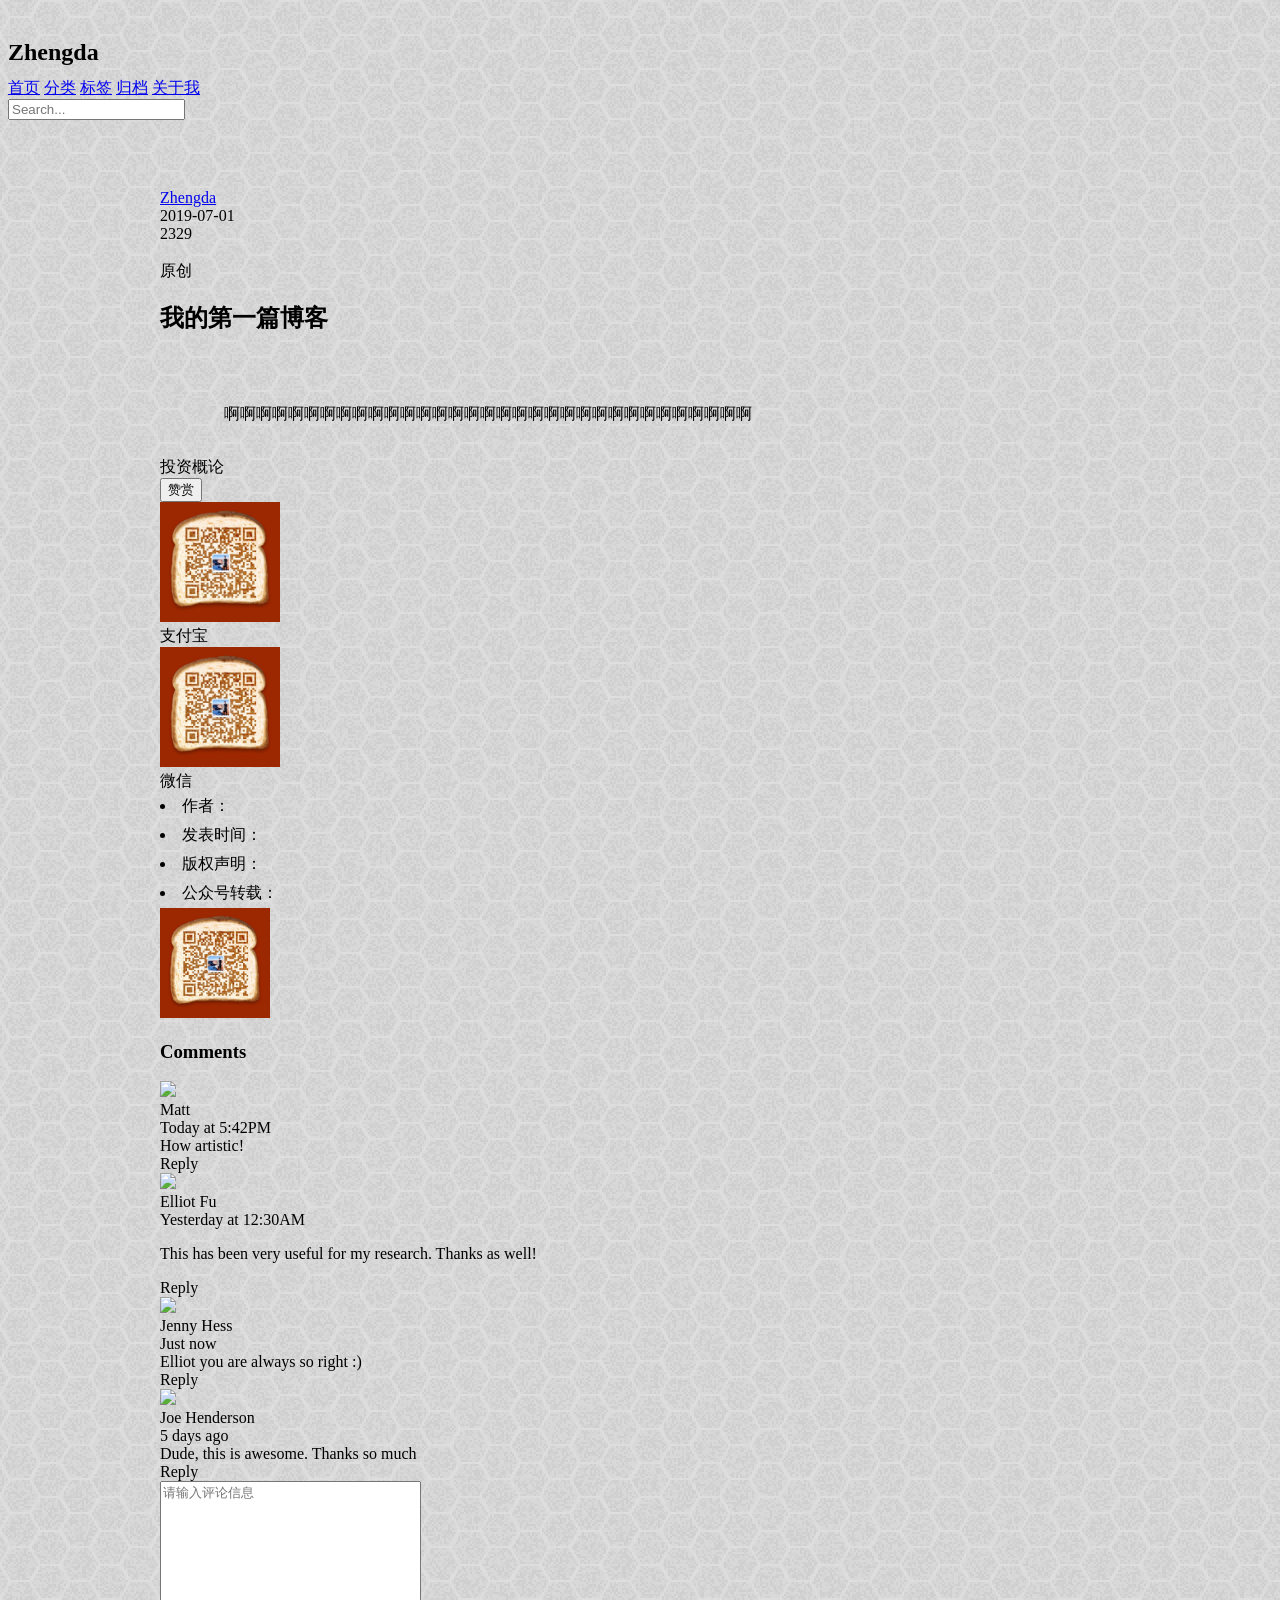
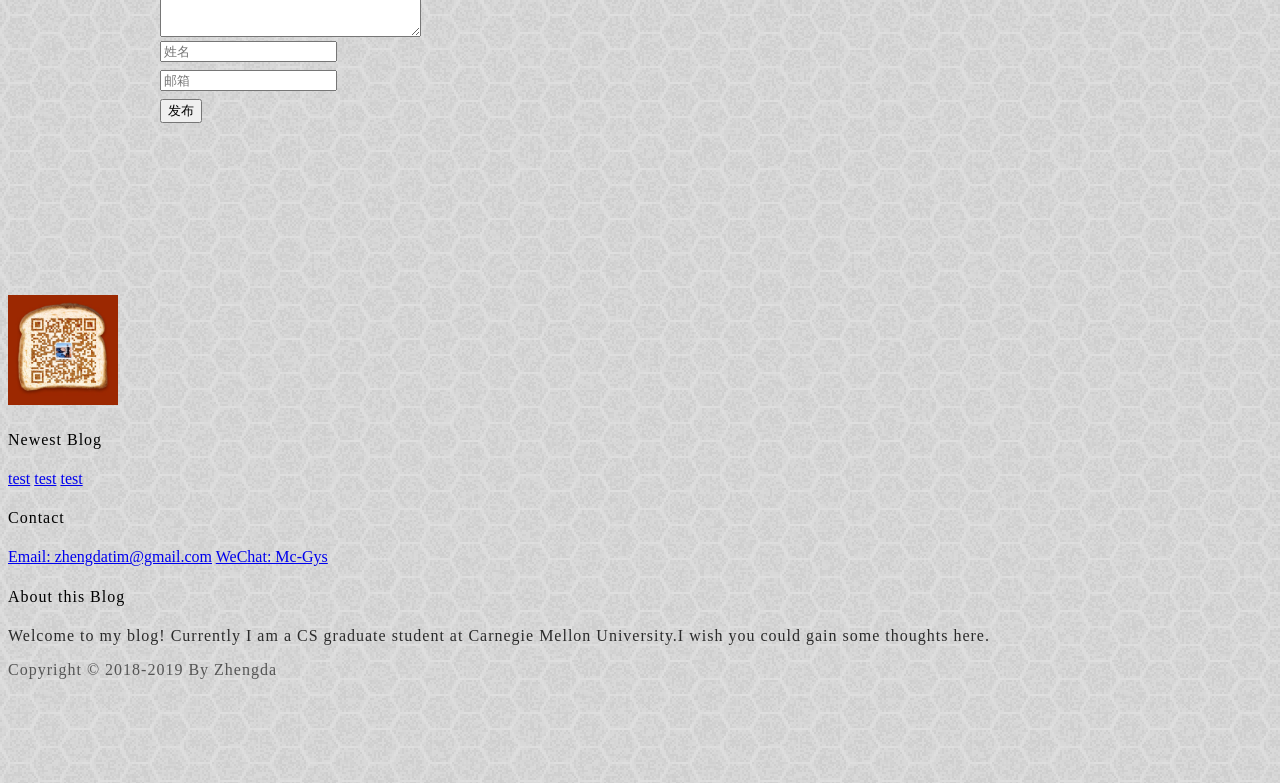
==== blog.html @ 95fe0ea0 ""blog content page completed"" ====
<!DOCTYPE html>
<html lang="en">
<head>
    <meta charset="UTF-8">
    <!--移动端适配-->
    <meta name="viewport" content = "width=device-width, initial-scale=1.0">
    <title>详情页</title>

    <!--semantic UI import-->
    <link rel="stylesheet" type="text/css" href="https://cdn.jsdelivr.net/npm/semantic-ui@2.4.2/dist/semantic.min.css">
    <script src="https://cdnjs.cloudflare.com/ajax/libs/jquery/3.3.1/jquery.min.js"></script>
    <script src="https://cdn.jsdelivr.net/npm/semantic-ui@2.4.2/dist/semantic.min.js"></script>
    <link rel="stylesheet" href="./static/css/me.css">
</head>
<body>

<!--导航-->
<nav class="ui inverted attached segment m-padded-tb-mini">
    <div class = "ui container">
        <div class = "ui inverted secondary stackable menu">
            <h2 class="ui teal header blog-logo">Zhengda</h2>
            <a href ="#" class="m-item item m-mobile-hide"><i class="mini home icon"></i>首页</a>
            <a href ="#" class="m-item item m-mobile-hide"><i class="mini idea icon"></i>分类</a>
            <a href ="#" class="m-item item m-mobile-hide"><i class="mini tags icon"></i>标签</a>
            <a href ="#" class="m-item item m-mobile-hide"><i class="mini clone icon"></i>归档</a>
            <a href ="#" class="m-item item m-mobile-hide"><i class="mini info icon"></i>关于我</a>
            <div class="right item m-mobile-hide">
<!--                为什么要用icon才行？ https://www.cnblogs.com/-beyond/p/8989384.html-->
                <div class="ui icon input">
                    <input type="text" placeholder="Search...">
                    <i class="search link icon"></i>
                </div>
<!--                <i class="search icon"></i>-->
            </div>
        </div>
    </div>

    <a href="#" class="ui menu toggle black icon button m-right-top m-mobile-show">
        <i class="sidebar icon"></i>
    </a>
</nav>


<!--main content-->
<div class="m-container-small m-padded-tb-big">
    <div class="ui container">

<!--        头部-->
        <div class="ui top attached segment">
            <div class="ui horizontal link list">
                <div class="item">
                    <img src="https://picsum.photos/id/235/100/100" alt="" class="ui avatar image">
                    <div class="content"><a href="#" class="header">Zhengda</a></div>
                </div>

                <div class="item">
                    <i class="calendar icon"></i> 2019-07-01
                </div>

                <div class="item">
                    <i class="eye icon"></i> 2329
                </div>

            </div>
        </div>

<!--        图片-->
        <div class="ui attached segment">
            <img src="https://picsum.photos/id/222/800/450" alt="" class="ui fluid rounded image">
        </div>

<!--        内容-->
        <div class="ui attached padded segment">
            <div class="ui right aligned basic segment">
                <div class="ui orange basic label">
                    原创
                </div>
            </div>

            <h2 class="ui centered aligned header">
                我的第一篇博客
            </h2>
            <br>

            <div id = "content" class ="m-padded-lr-responsive m-padded-tb-large">
                啊啊啊啊啊啊啊啊啊啊啊啊啊啊啊啊啊啊啊啊啊啊啊啊啊啊啊啊啊啊啊啊啊
            </div>

<!--标签-->
            <div class="m-padded-lr">
                <div class="ui basic teal left pointing label">
                    投资概论
                </div>
            </div>

<!--        赞赏    -->
            <div class="ui center aligned basic segment">
                <button id ="payButton" class="ui orange basic circular button">
                    赞赏
                </button>
            </div>

            <div class="ui payQR flowing popup transition hidden">
                <div class="ui orange basic label">
                    <div class="ui images" style="font-size: inherit !important;">
                        <div class="image">
                            <img src="./static/images/wechat.png" alt="" class="ui rounded  bordered image" style="width:120px">
                            <div>
                                支付宝
                            </div>
                        </div>

                            <div class = "image">
                            <img src="./static/images/wechat.png" alt="" class="ui rounded  bordered image" style="width:120px">
                            <div>微信</div>
                        </div>
                    </div>
                </div>
        </div>


        </div>


<!--        博客信息-->
        <div class="ui attached positive message">
            
            <div class="ui middle aligned grid">
                
                
                <div class="eleven wide column">
                    <div class="ui list m-text-lined">
                        <li>作者：</li>
                        <li>发表时间：</li>
                        <li>版权声明：</li>
                        <li>公众号转载：</li>
                    </div>

                </div>
                <div class="five wide column">
                    <img src="./static/images/wechat.png" alt="" class="ui right floated rounded bordered image" style="width: 110px;">
                </div>
            </div>
        </div>

<!--        留言区域-->
        <div class="ui bottom attached segment">
            <div class="ui teal segment">



            <div class="ui comments">
                <h3 class="ui dividing header">Comments</h3>
                <div class="comment">
                    <a class="avatar">
                        <img src="https://picsum.photos/id/235/100/100">
                    </a>
                    <div class="content">
                        <a class="author">Matt</a>
                        <div class="metadata">
                            <span class="date">Today at 5:42PM</span>
                        </div>
                        <div class="text">
                            How artistic!
                        </div>
                        <div class="actions">
                            <a class="reply">Reply</a>
                        </div>
                    </div>
                </div>
                <div class="comment">
                    <a class="avatar">
                        <img src="https://picsum.photos/id/235/100/100">
                    </a>
                    <div class="content">
                        <a class="author">Elliot Fu</a>
                        <div class="metadata">
                            <span class="date">Yesterday at 12:30AM</span>
                        </div>
                        <div class="text">
                            <p>This has been very useful for my research. Thanks as well!</p>
                        </div>
                        <div class="actions">
                            <a class="reply">Reply</a>
                        </div>
                    </div>
                    <div class="comments">
                        <div class="comment">
                            <a class="avatar">
                                <img src="https://picsum.photos/id/235/100/100">
                            </a>
                            <div class="content">
                                <a class="author">Jenny Hess</a>
                                <div class="metadata">
                                    <span class="date">Just now</span>
                                </div>
                                <div class="text">
                                    Elliot you are always so right :)
                                </div>
                                <div class="actions">
                                    <a class="reply">Reply</a>
                                </div>
                            </div>
                        </div>
                    </div>
                </div>
                <div class="comment">
                    <a class="avatar">
                        <img src="https://picsum.photos/id/235/100/100">
                    </a>
                    <div class="content">
                        <a class="author">Joe Henderson</a>
                        <div class="metadata">
                            <span class="date">5 days ago</span>
                        </div>
                        <div class="text">
                            Dude, this is awesome. Thanks so much
                        </div>
                        <div class="actions">
                            <a class="reply">Reply</a>
                        </div>
                    </div>
                </div>
<!--                <form class="ui reply form">-->
<!--                    <div class="field">-->
<!--                        <textarea></textarea>-->
<!--                    </div>-->
<!--                    <div class="ui blue labeled submit icon button">-->
<!--                        <i class="icon edit"></i> Add Reply-->
<!--                    </div>-->
<!--                </form>-->
            </div>

        </div>

            <div class="ui form">
                <div class="field">
                    <textarea name="content" id="" cols="30" rows="10" placeholder="请输入评论信息"></textarea>

                </div>
                <div class="fields">
                    <div class="field m-mobile-wide m-margin-bottom-small">
                        <div class="ui left icon input">
                            <i class="user icon"></i>
                        <input type="text" name = "nickname", placeholder="姓名">
                        </div>
                    </div>

                    <div class="field m-mobile-wide m-margin-bottom-small">
                        <div class="ui left icon input">
                            <i class="mail icon"></i>
                        <input type="text" name = "email", placeholder="邮箱">
                        </div>
                    </div>
                    <div class="field m-mobile-wide m-margin-bottom-small">
                    <button class="ui teal button m-mobile-wide"><i class="icon edit"></i>发布</button>
                    </div>
                </div>

            </div>

        </div>
    </div>
</div>

<br>
<br>
<footer class="ui inverted vertical segment m-padded-tb-massive">
    <div class="ui center aligned container">
        <div class="ui inverted divided stackable grid">
            <div class="three wide column">
                <div class=" item m-mobile-hide">
                    <img src="./static/images/wechat.png" class = "ui rounded centered image" alt="" style="width: 110px;">
                </div>
<!--                <img src="./static/images/wechat.png" class = "ui rounded image" alt="" style="width: 150px;">-->
            </div>
            <div class="three wide column">
                <h4 class="ui inverted header m-text-thin m-text-spaced ">Newest Blog</h4>
                <div class="ui inverted link list">
                    <a href="#" class="item">test</a>
                    <a href="#" class="item">test</a>
                    <a href="#" class="item">test</a>
                </div>
            </div>
            <div class="three wide column">
                <h4 class="ui inverted header m-text-thin m-text-spaced ">Contact</h4>
                <div class="ui inverted link list">
                    <a href="#" class="item">Email: zhengdatim@gmail.com</a>
                    <a href="#" class="item">WeChat: Mc-Gys</a>
                </div>
            </div>
            <div class="seven wide column">
                <h4 class="ui inverted header m-text-thin m-text-spaced">About this Blog</h4>
<!--                字的颜色有问题-->
                <p class = "m-text-thin m-text-spaced m-opacity-mini">Welcome to my blog! Currently I am a CS graduate student at Carnegie Mellon University.I wish you could
                gain some thoughts here.</p>
            </div>
        </div>
        <!--    分割线-->
        <div class="ui inverted section divider"></div>
        <p class = "m-text-thin m-text-spaced m-opacity-small">Copyright © 2018-2019 By Zhengda</p>
    </div>
</footer>


<script>
    $('.menu.toggle').click(function () {
        $('.m-item').toggleClass('m-mobile-hide');
    });

    $('#payButton').popup({
        popup : $('.payQR.popup'),
        on : 'click',
        position : 'bottom center'
    });


</script>
</body>
</html>
---- static/css/me.css ----
body {
    background:url("../images/bg.png");
}


.m-margin-tb-tiny {
    margin-top: 0.3em !important;
    margin-bottom: 0.3em !important;
}

.m-padded-mini {
    padding: 0.2em !important;
}

.m-padded-tiny {
    padding: 0.3em !important;
}

.m-padded-tb-mini {
    padding-top: 0.2em !important;
    padding-bottom: 0.2em !important;
}

.m-padded-tb-tiny {
    padding-top: 0.3em !important;
    padding-bottom: 0.3em !important;
}

.m-padded-tb-small {
    padding-top: 0.5em !important;
    padding-bottom: 0.5em !important;
}

.m-padded-tb {
    padding-top: 1em !important;
    padding-bottom: 1em !important;
}

.m-padded-tb-large {
    padding-top: 2em !important;
    padding-bottom: 2em !important;
}

.m-padded-tb-big {
    padding-top: 3em !important;
    padding-bottom: 3em !important;
}

.m-padded-tb-huge {
    padding-top: 4em !important;
    padding-bottom: 4em !important;
}

.m-padded-tb-massive {
    padding-top: 5em !important;
    padding-bottom: 5em !important;
}

.blog-logo {
    position: relative !important;
    top: 8px !important;

    /*position: absolute !important;*/
    /*top: 25% !important;*/
}


.m-text-thin {
    font-weight: 300 !important;
}

.m-text-spaced {
    letter-spacing: 1px !important;
}

.m-text-lined {
    line-height: 1.8 !important;
}

.m-opacity-mini {
    opacity: 0.8 !important;
}

.m-opacity-small {
    opacity: 0.6 !important;
}

.m-inline-block {
    display: inline-block !important;
}

.m-container {
    max-width: 90em !important;
    margin: auto !important;
}

.m-container-small {
    max-width: 60em !important;
    margin: auto !important;
}

.m-text {
    font-weight: 300 !important;
    letter-spacing: 1px !important;
    line-height: 1.8 !important;
}

/*color*/
.m-black {
    color: #333 !important;
}

.m-margin-top-small {
    margin-top: 0.5em !important;
}
.m-margin-top-top {
    margin-top: 1em !important;
}
.m-margin-top-large {
    margin-top: 2em !important;
}

.m-right-top {
    position: absolute !important;
    top: 0 !important;
    right: 0 !important;
}

.m-mobile-show {
    display: none !important;
}

@media screen and (max-width: 768px) {
    .m-mobile-hide {
        display: none !important;
    }

    .m-mobile-show {
        display: block !important;
    }
    .m-padded-lr-responsive {
        padding-left:0em !important;
        padding-right:0em !important;
    }

    .m-mobile-wide {
        width: 100% !important;
    }
}

.m-padded-lr-responsive {
    padding-left:4em !important;
    padding-right:4em !important;
}

.m-margin-bottom-small{
    margin-bottom: 0.5em !important;
}
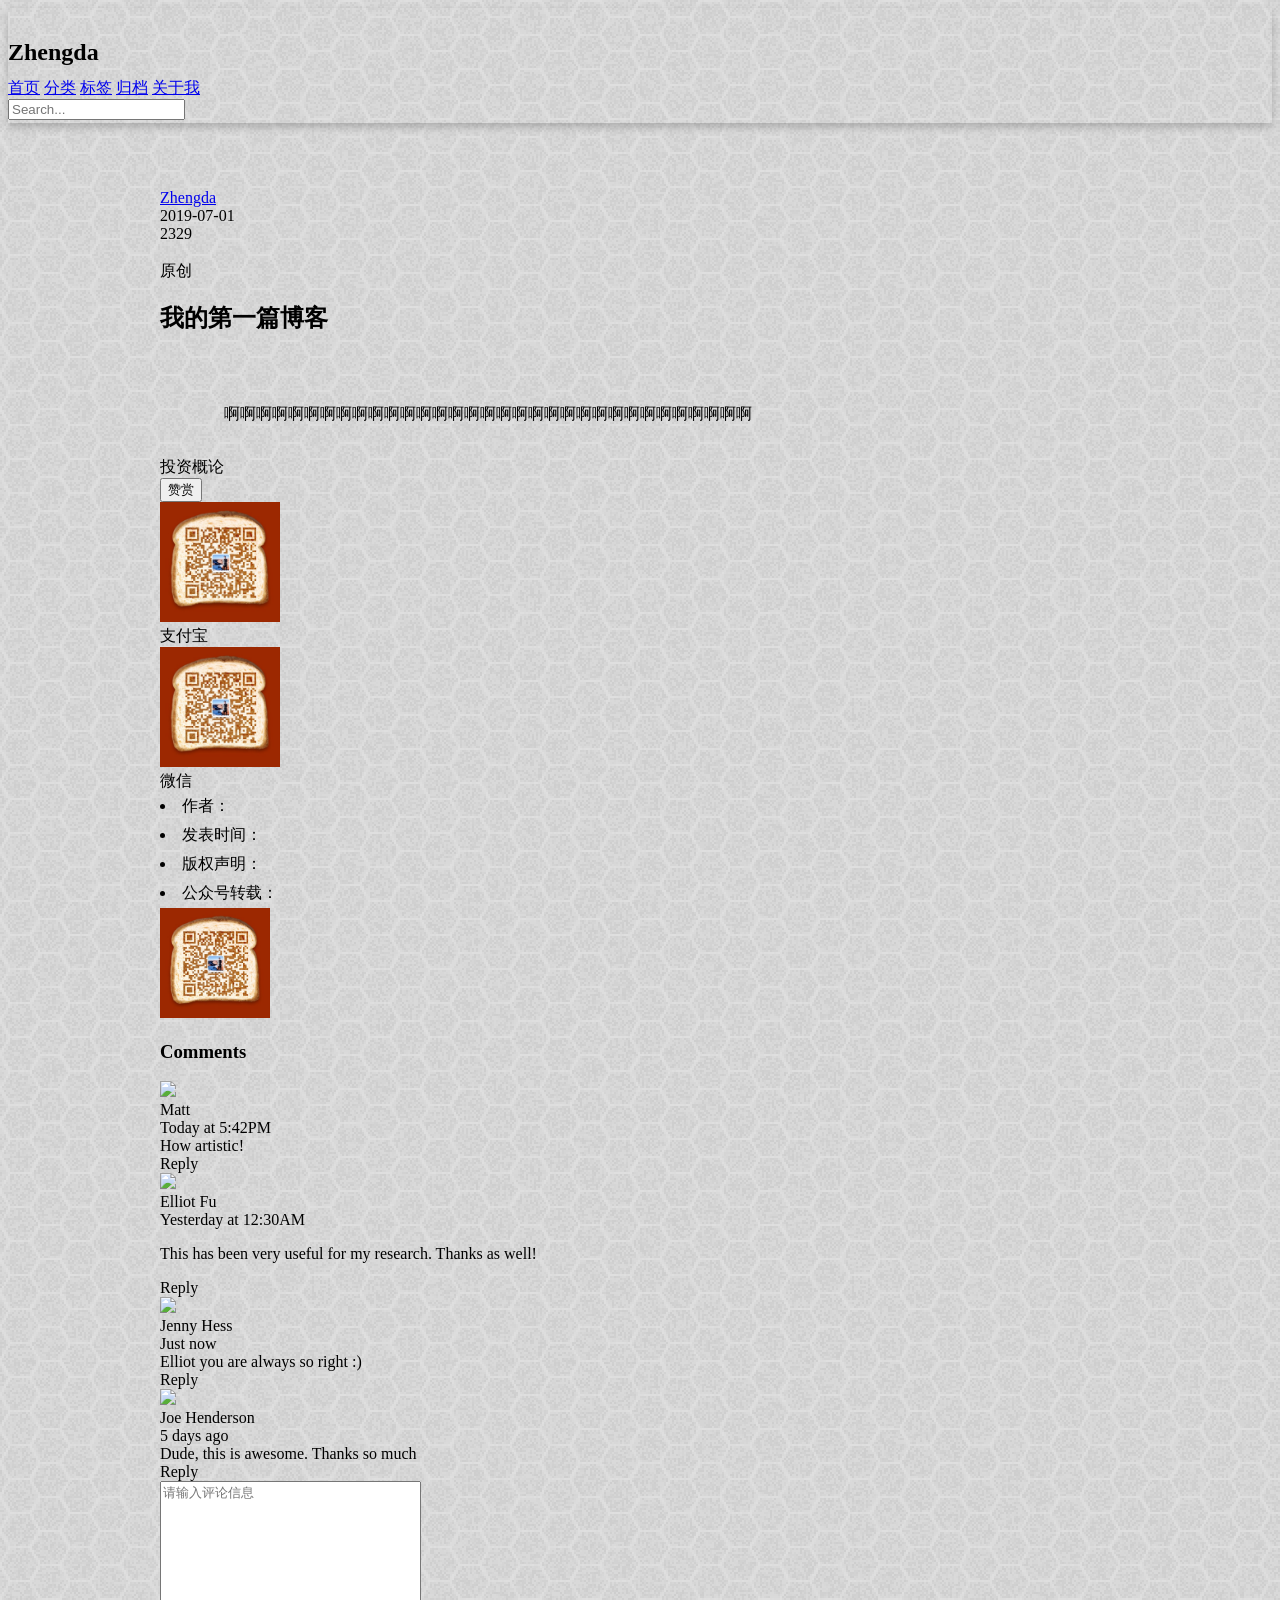
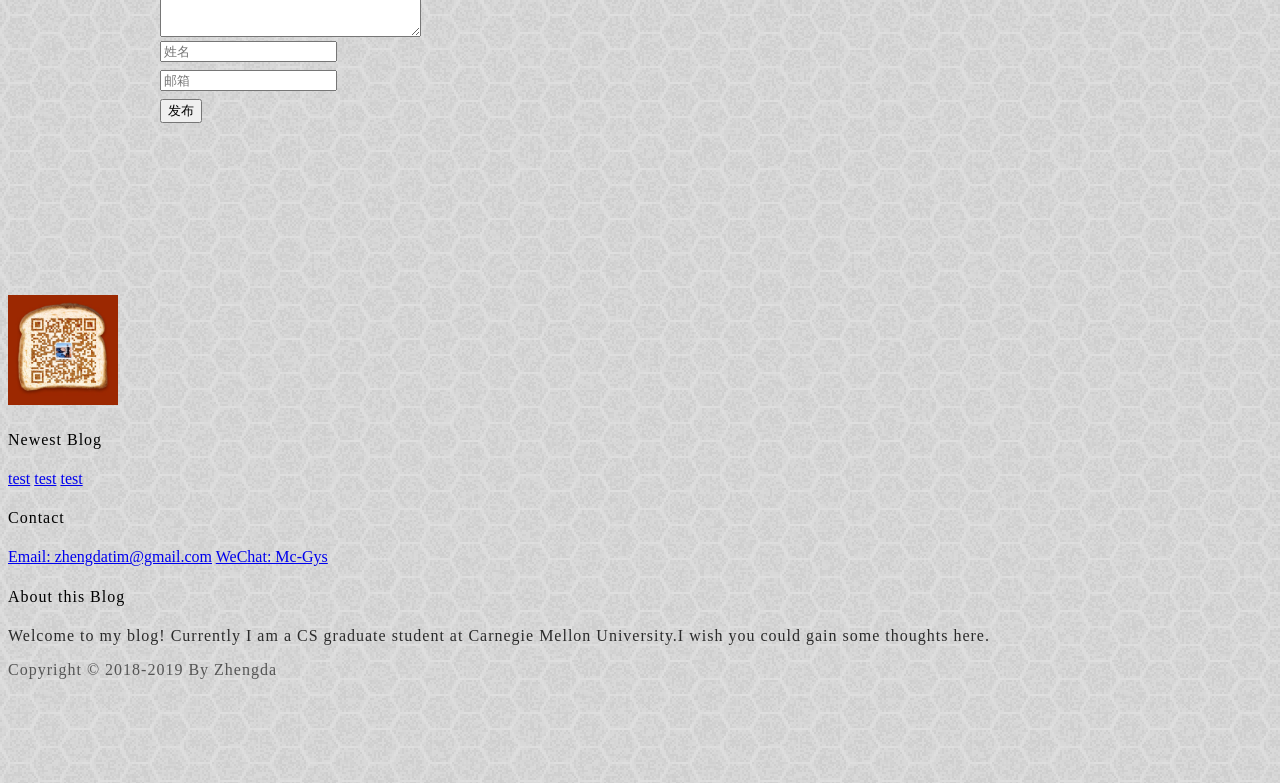
==== commit a6888e61: ""archive page completed" "types page completed" "tags page completed"" ====
--- a/blog.html
+++ b/blog.html
@@ -15,7 +15,7 @@
 <body>
 
 <!--导航-->
-<nav class="ui inverted attached segment m-padded-tb-mini">
+<nav class="ui inverted attached segment m-padded-tb-mini m-shadow-small">
     <div class = "ui container">
         <div class = "ui inverted secondary stackable menu">
             <h2 class="ui teal header blog-logo">Zhengda</h2>
--- a/static/css/me.css
+++ b/static/css/me.css
@@ -146,6 +146,11 @@
     .m-mobile-wide {
         width: 100% !important;
     }
+
+    .m-mobile-lr-clear {
+        padding-left:0em !important;
+        padding-right:0em !important;
+    }
 }
 
 .m-padded-lr-responsive {
@@ -153,6 +158,16 @@
     padding-right:4em !important;
 }
 
+.m-mobile-lr-clear {
+    padding-left:2em !important;
+    padding-right:2em !important;
+}
+
 .m-margin-bottom-small{
     margin-bottom: 0.5em !important;
+}
+
+.m-shadow-small{
+    -webkit-box-shadow: 0 4px 8px rgba(0,0,0,0.2) !important;
+    box-shadow: 0 4px 8px rgba(0,0,0,0.2) !important;
 }
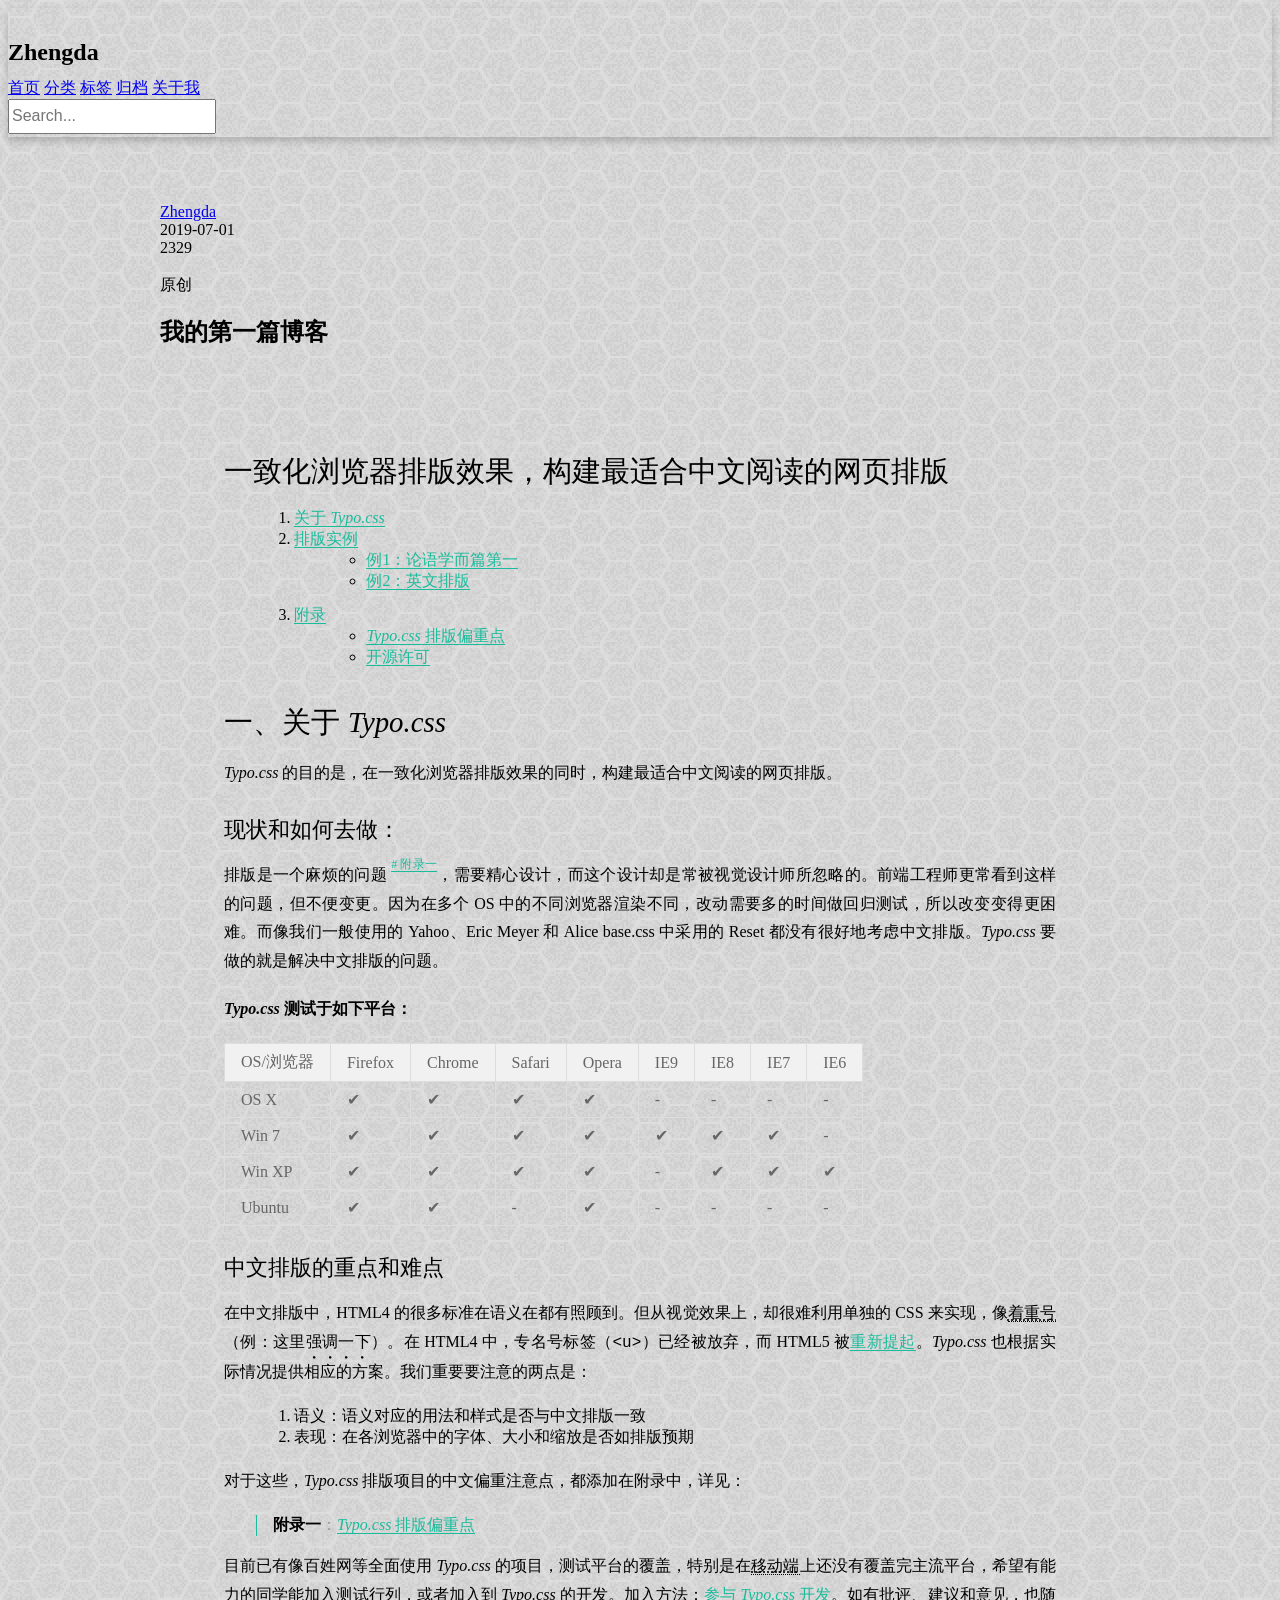
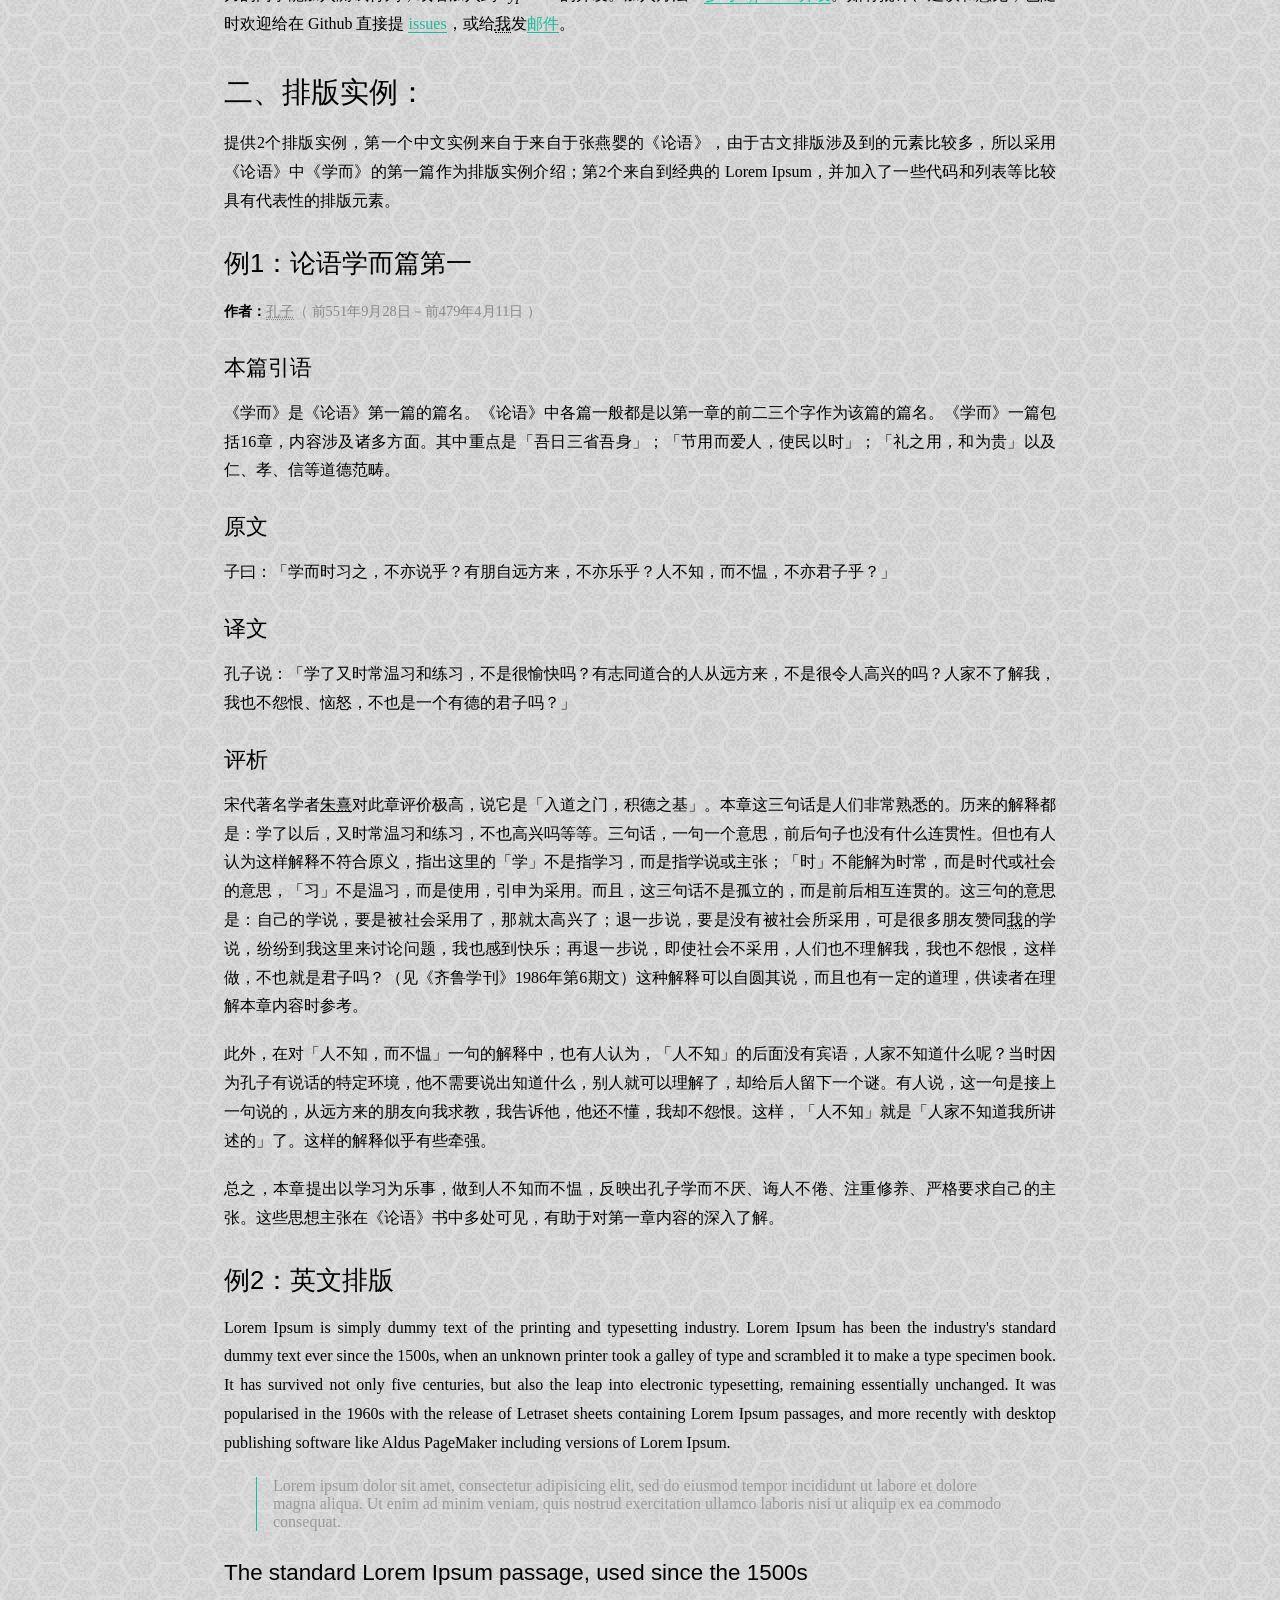
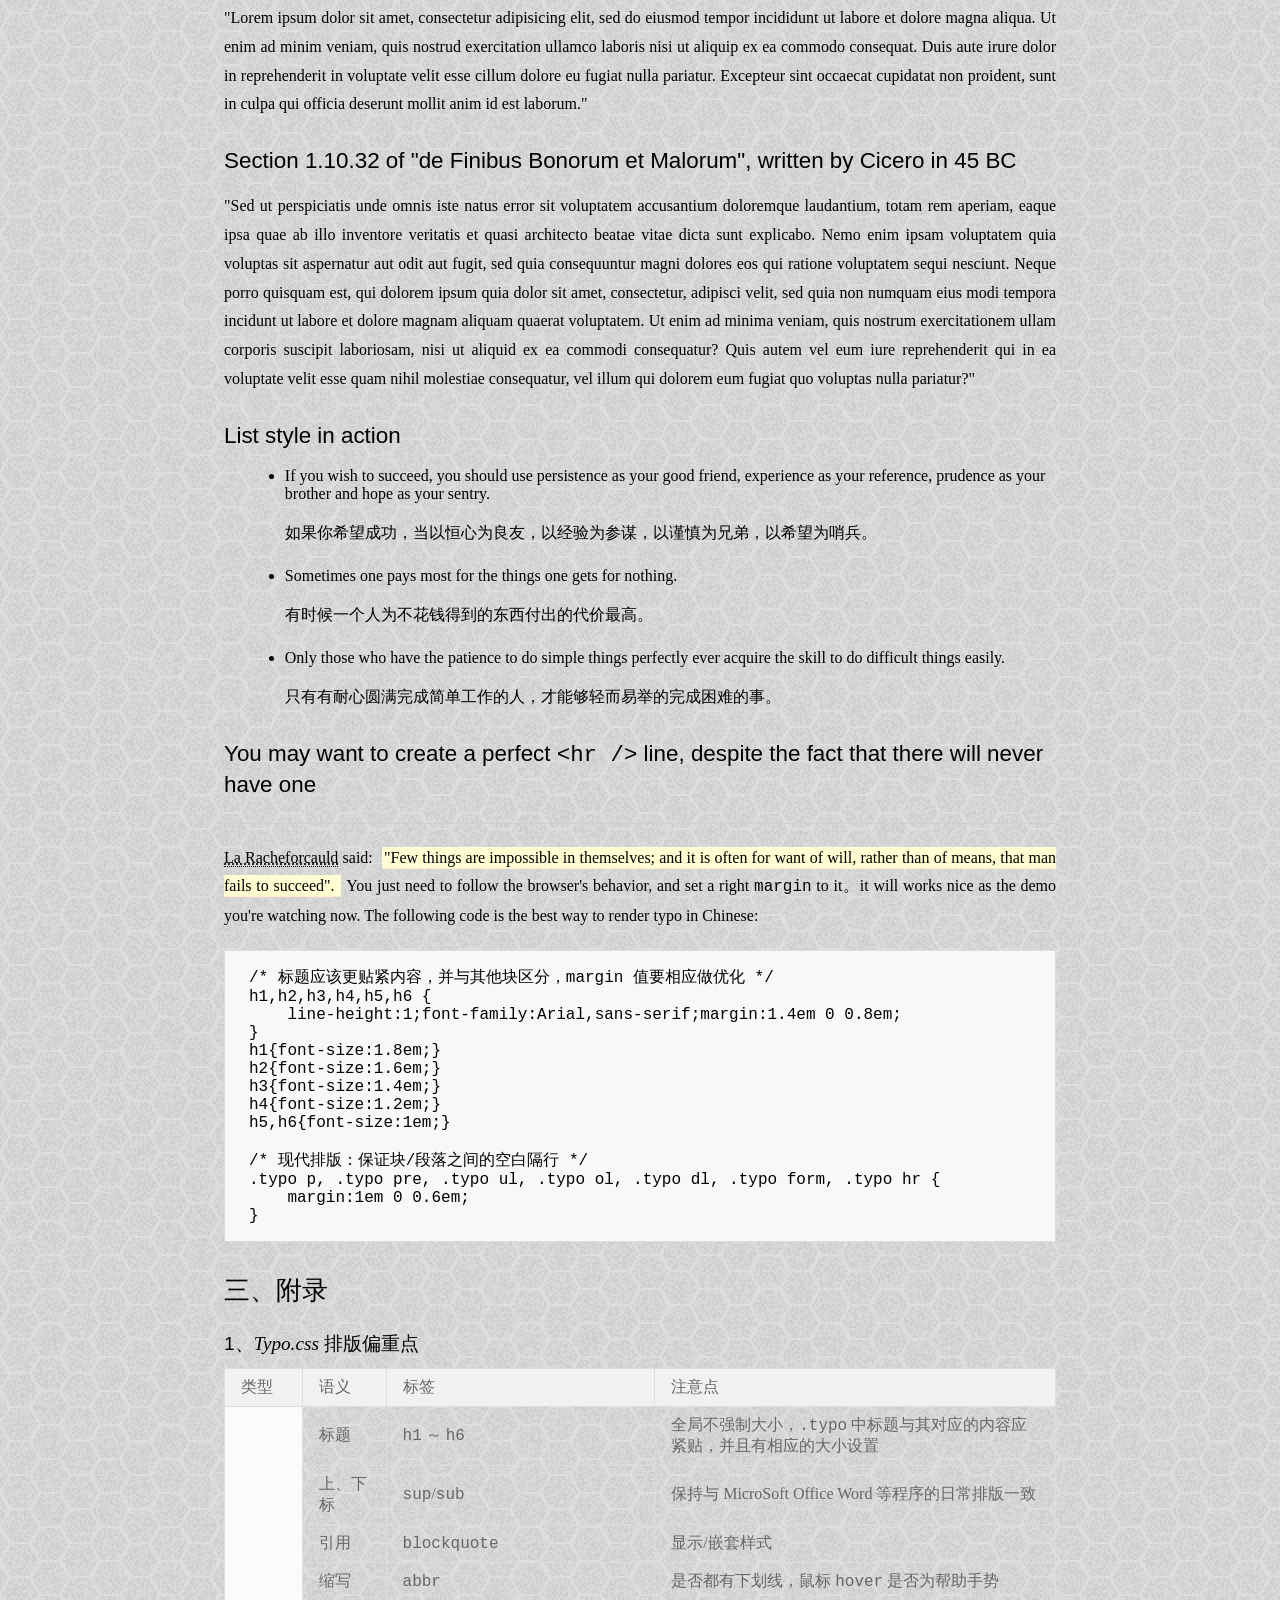
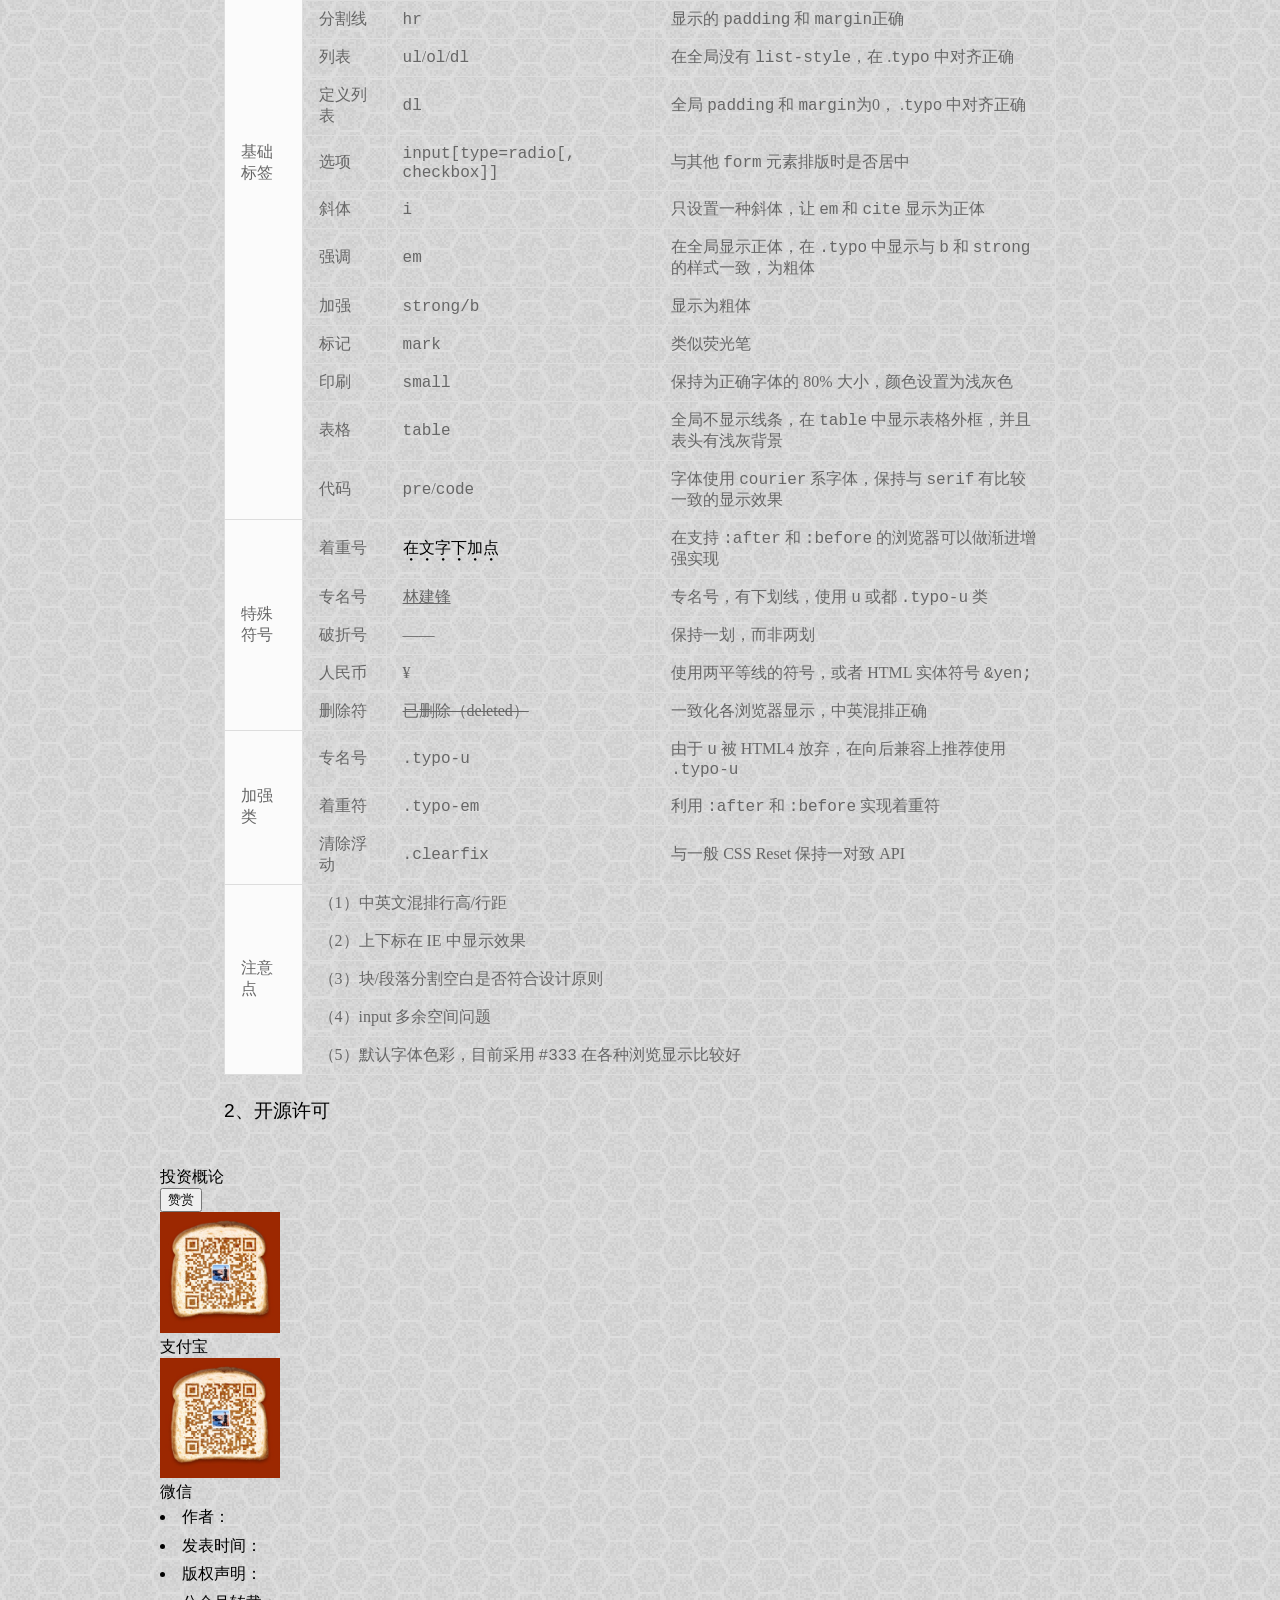
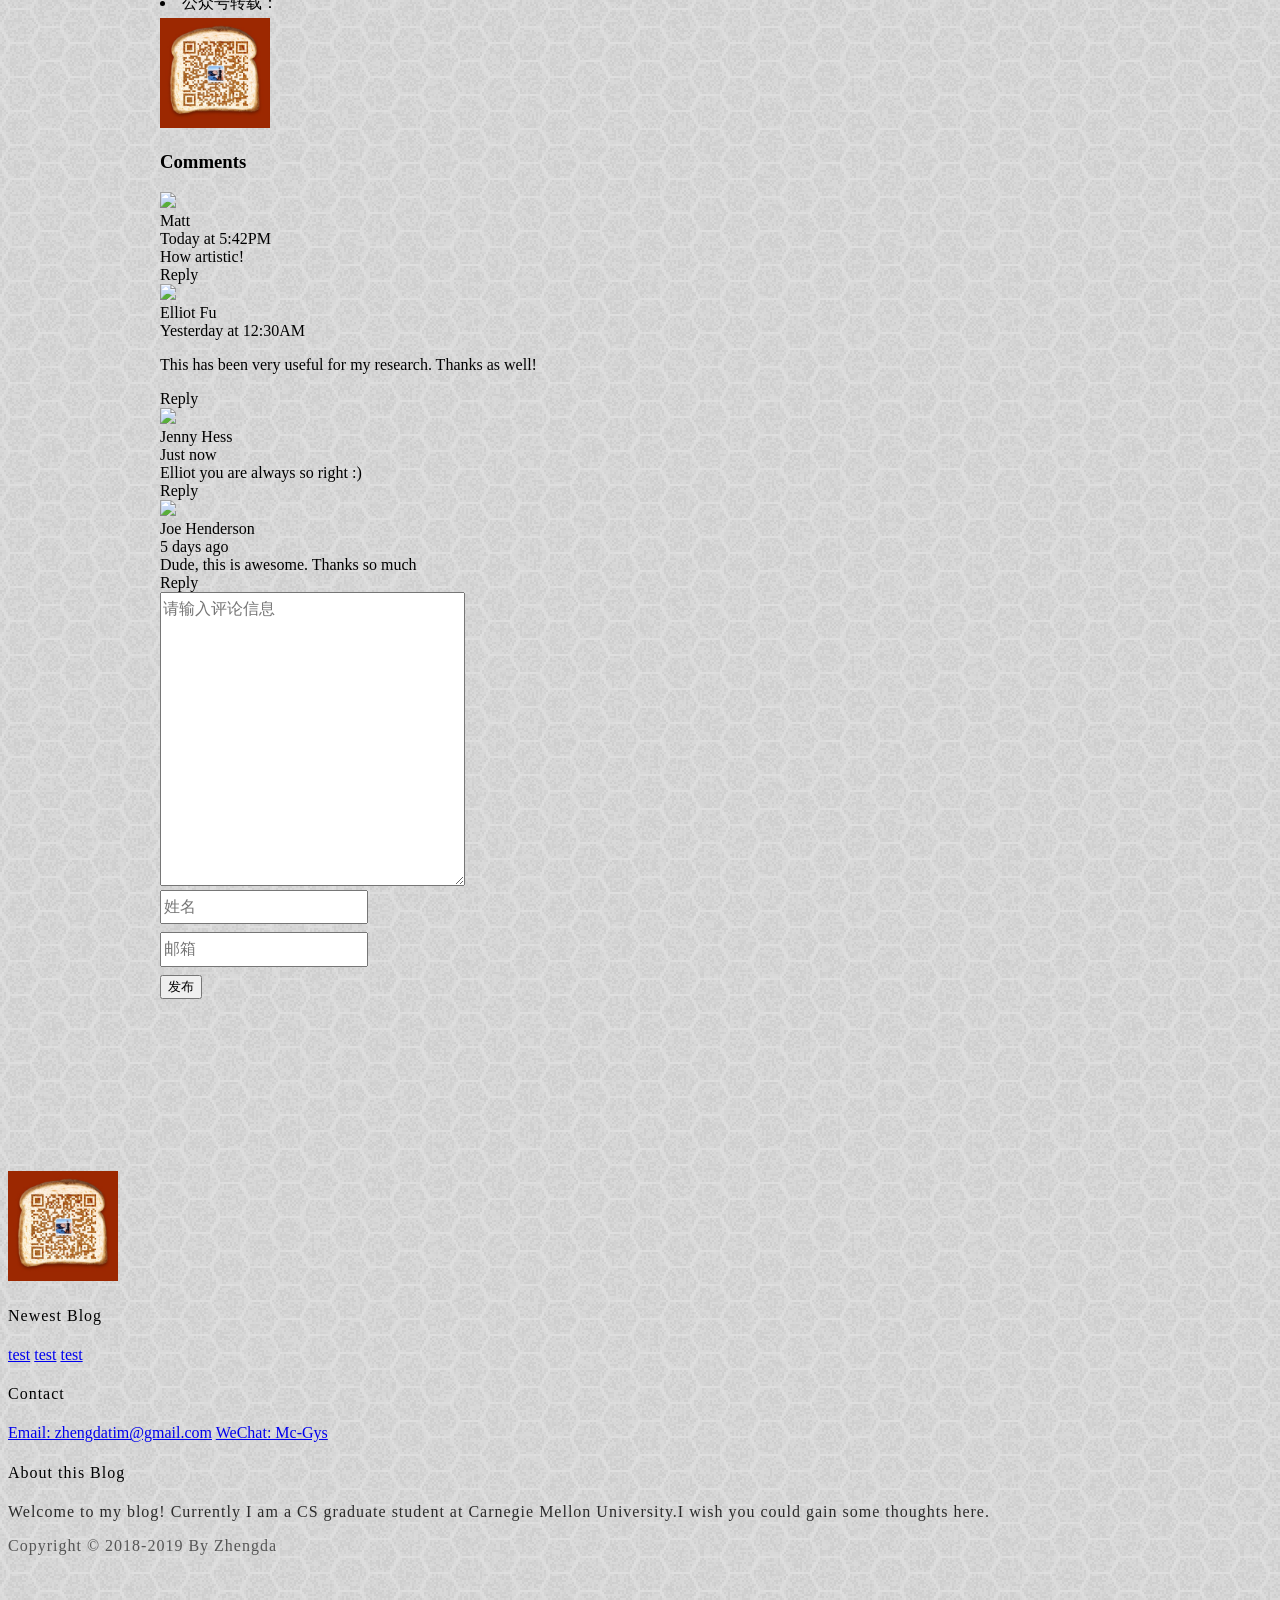
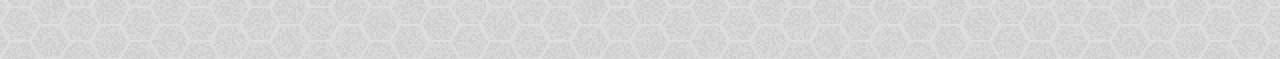
==== commit 5eb1dbc8: ""typo.css support added"" ====
--- a/blog.html
+++ b/blog.html
@@ -11,6 +11,7 @@
     <script src="https://cdnjs.cloudflare.com/ajax/libs/jquery/3.3.1/jquery.min.js"></script>
     <script src="https://cdn.jsdelivr.net/npm/semantic-ui@2.4.2/dist/semantic.min.js"></script>
     <link rel="stylesheet" href="./static/css/me.css">
+    <link rel="stylesheet" href="./static/css/typo.css">
 </head>
 <body>
 
@@ -82,8 +83,379 @@
             </h2>
             <br>
 
-            <div id = "content" class ="m-padded-lr-responsive m-padded-tb-large">
-                啊啊啊啊啊啊啊啊啊啊啊啊啊啊啊啊啊啊啊啊啊啊啊啊啊啊啊啊啊啊啊啊啊
+            <div id = "content" class ="typo typo-selection m-padded-lr-responsive m-padded-tb-large">
+                <h2 id="tagline" class="serif">一致化浏览器排版效果，构建最适合中文阅读的网页排版</h2>
+
+                <ol id="table">
+                    <li><a href="#section1">关于 <i class="serif">Typo.css</i></a></li>
+                    <li><a href="#section2">排版实例</a>
+                        <ul>
+                            <li><a href="#section2-1">例1：论语学而篇第一</a></li>
+                            <li><a href="#section2-2">例2：英文排版</a></li>
+                        </ul>
+                    </li>
+                    <li><a href="#section3">附录</a>
+                        <ul>
+                            <li><a href="#appendix1"><i class="serif">Typo.css</i> 排版偏重点</a></li>
+                            <li><a href="#appendix2">开源许可</a></li>
+                        </ul>
+                    </li>
+                </ol>
+
+                <h2 id="section1">一、关于 <i class="serif">Typo.css</i></h2>
+
+                <p><i class="serif">Typo.css</i> 的目的是，在一致化浏览器排版效果的同时，构建最适合中文阅读的网页排版。</p>
+                <h4>现状和如何去做：</h4>
+
+                <p class="typo-first">排版是一个麻烦的问题 <sup><a href="#appendix1"># 附录一</a></sup>，需要精心设计，而这个设计却是常被视觉设计师所忽略的。前端工程师更常看到这样的问题，但不便变更。因为在多个 OS 中的不同浏览器渲染不同，改动需要多的时间做回归测试，所以改变变得更困难。而像我们一般使用的
+                    Yahoo、Eric Meyer 和 Alice base.css 中采用的 Reset 都没有很好地考虑中文排版。<i class="serif">Typo.css</i> 要做的就是解决中文排版的问题。</p>
+
+                <p><strong><i class="serif">Typo.css</i> 测试于如下平台：</strong></p>
+                <table class = "ui table" summary="Typo.css 的测试平台列表">
+                    <thead>
+                    <tr>
+                        <th>OS/浏览器</th>
+                        <th>Firefox</th>
+                        <th>Chrome</th>
+                        <th>Safari</th>
+                        <th>Opera</th>
+                        <th>IE9</th>
+                        <th>IE8</th>
+                        <th>IE7</th>
+                        <th>IE6</th>
+                    </tr>
+                    </thead>
+                    <tbody>
+                    <tr>
+                        <td>OS X</td>
+                        <td>✔</td>
+                        <td>✔</td>
+                        <td>✔</td>
+                        <td>✔</td>
+                        <td>-</td>
+                        <td>-</td>
+                        <td>-</td>
+                        <td>-</td>
+                    </tr>
+                    <tr>
+                        <td>Win 7</td>
+                        <td>✔</td>
+                        <td>✔</td>
+                        <td>✔</td>
+                        <td>✔</td>
+                        <td>✔</td>
+                        <td>✔</td>
+                        <td>✔</td>
+                        <td>-</td>
+                    </tr>
+                    <tr>
+                        <td>Win XP</td>
+                        <td>✔</td>
+                        <td>✔</td>
+                        <td>✔</td>
+                        <td>✔</td>
+                        <td>-</td>
+                        <td>✔</td>
+                        <td>✔</td>
+                        <td>✔</td>
+                    </tr>
+                    <tr>
+                        <td>Ubuntu</td>
+                        <td>✔</td>
+                        <td>✔</td>
+                        <td>-</td>
+                        <td>✔</td>
+                        <td>-</td>
+                        <td>-</td>
+                        <td>-</td>
+                        <td>-</td>
+                    </tr>
+                    </tbody>
+                </table>
+
+                <h4>中文排版的重点和难点</h4>
+
+                <p>在中文排版中，HTML4 的很多标准在语义在都有照顾到。但从视觉效果上，却很难利用单独的 CSS 来实现，像<abbr title="在文字下多加一个点">着重号</abbr>（例：这里<em class="typo-em">强调一下</em>）。在 HTML4 中，专名号标签（<code>&lt;u&gt;</code>）已经被放弃，而
+                    HTML5 被<a href="http://html5doctor.com/u-element/">重新提起</a>。<i class="serif">Typo.css</i> 也根据实际情况提供相应的方案。我们重要要注意的两点是：</p>
+                <ol>
+                    <li>语义：语义对应的用法和样式是否与中文排版一致</li>
+                    <li>表现：在各浏览器中的字体、大小和缩放是否如排版预期</li>
+                </ol>
+                <p>对于这些，<i class="serif">Typo.css</i> 排版项目的中文偏重注意点，都添加在附录中，详见：</p>
+                <blockquote>
+                    <b>附录一</b>：<a href="#appendix1"><i class="serif">Typo.css</i> 排版偏重点</a>
+                </blockquote>
+
+                <p>目前已有像百姓网等全面使用 <i class="serif">Typo.css</i> 的项目，测试平台的覆盖，特别是在<abbr title="手机、平板电脑等移动平台">移动端</abbr>上还没有覆盖完主流平台，希望有能力的同学能加入测试行列，或者加入到 <i class="serif">Typo.css</i>
+                    的开发。加入方法：<a href="https://github.com/sofish/Typo.css">参与 <i class="serif">Typo.css</i> 开发</a>。如有批评、建议和意见，也随时欢迎给在 Github 直接提 <a
+                            href="https://github.com/sofish/Typo.css/issues">issues</a>，或给<abbr title="Sofish Lin, author of Typo.css"
+                                                                                                role="author">我</abbr>发<a
+                            href="mailto:sofish@icloud.com">邮件</a>。</p>
+
+
+                <h2 id="section2">二、排版实例：</h2>
+
+                <p>提供2个排版实例，第一个中文实例来自于来自于<cite class="typo-unique">张燕婴</cite>的《论语》，由于古文排版涉及到的元素比较多，所以采用《论语》中《学而》的第一篇作为排版实例介绍；第2个来自到经典的
+                    Lorem Ipsum，并加入了一些代码和列表等比较具有代表性的排版元素。</p>
+
+                <h3 id="section2-1">例1：论语学而篇第一</h3>
+
+                <p>
+                    <small><b>作者：</b><abbr title="名丘，字仲尼">孔子</abbr>（
+                        <time>前551年9月28日－前479年4月11日</time>
+                        ）
+                    </small>
+                </p>
+
+                <h4>本篇引语</h4>
+
+                <p>
+                    《学而》是《论语》第一篇的篇名。《论语》中各篇一般都是以第一章的前二三个字作为该篇的篇名。《学而》一篇包括16章，内容涉及诸多方面。其中重点是「吾日三省吾身」；「节用而爱人，使民以时」；「礼之用，和为贵」以及仁、孝、信等道德范畴。 </p>
+
+                <h4>原文</h4>
+
+                <p>子曰：「学而时习之，不亦说乎？有朋自远方来，不亦乐乎？人不知，而不愠，不亦君子乎？」 </p>
+
+                <h4>译文</h4>
+
+                <p>孔子说：「学了又时常温习和练习，不是很愉快吗？有志同道合的人从远方来，不是很令人高兴的吗？人家不了解我，我也不怨恨、恼怒，不也是一个有德的君子吗？」 </p>
+
+                <h4>评析</h4>
+
+                <p>宋代著名学者<u class="typo-u">朱熹</u>对此章评价极高，说它是「入道之门，积德之基」。本章这三句话是人们非常熟悉的。历来的解释都是：学了以后，又时常温习和练习，不也高兴吗等等。三句话，一句一个意思，前后句子也没有什么连贯性。但也有人认为这样解释不符合原义，指出这里的「学」不是指学习，而是指学说或主张；「时」不能解为时常，而是时代或社会的意思，「习」不是温习，而是使用，引申为采用。而且，这三句话不是孤立的，而是前后相互连贯的。这三句的意思是：自己的学说，要是被社会采用了，那就太高兴了；退一步说，要是没有被社会所采用，可是很多朋友赞同<abbr
+                        title="张燕婴">我</abbr>的学说，纷纷到我这里来讨论问题，我也感到快乐；再退一步说，即使社会不采用，人们也不理解我，我也不怨恨，这样做，不也就是君子吗？（见《齐鲁学刊》1986年第6期文）这种解释可以自圆其说，而且也有一定的道理，供读者在理解本章内容时参考。
+                </p>
+
+                <p>此外，在对「人不知，而不愠」一句的解释中，也有人认为，「人不知」的后面没有宾语，人家不知道什么呢？当时因为孔子有说话的特定环境，他不需要说出知道什么，别人就可以理解了，却给后人留下一个谜。有人说，这一句是接上一句说的，从远方来的朋友向我求教，我告诉他，他还不懂，我却不怨恨。这样，「人不知」就是「人家不知道我所讲述的」了。这样的解释似乎有些牵强。</p>
+
+                <p>总之，本章提出以学习为乐事，做到人不知而不愠，反映出孔子学而不厌、诲人不倦、注重修养、严格要求自己的主张。这些思想主张在《论语》书中多处可见，有助于对第一章内容的深入了解。</p>
+
+                <h3 id="section2-2">例2：英文排版</h3>
+
+                <p>Lorem Ipsum is simply dummy text of the printing and typesetting industry. Lorem Ipsum has been the industry's
+                    standard dummy text ever since the 1500s, when an unknown printer took a galley of type and scrambled it to make a
+                    type specimen book. It has survived not only five centuries, but also the leap into electronic typesetting, remaining
+                    essentially unchanged. It was popularised in the 1960s with the release of Letraset sheets containing Lorem Ipsum
+                    passages, and more recently with desktop publishing software like Aldus PageMaker including versions of Lorem
+                    Ipsum.</p>
+                <blockquote>
+                    Lorem ipsum dolor sit amet, consectetur adipisicing elit, sed do eiusmod tempor incididunt ut labore et dolore magna
+                    aliqua. Ut enim ad minim veniam, quis nostrud exercitation ullamco laboris nisi ut aliquip ex ea commodo consequat.
+                </blockquote>
+
+                <h4>The standard Lorem Ipsum passage, used since the 1500s</h4>
+
+                <p>"Lorem ipsum dolor sit amet, consectetur adipisicing elit, sed do eiusmod tempor incididunt ut labore et dolore magna
+                    aliqua. Ut enim ad minim veniam, quis nostrud exercitation ullamco laboris nisi ut aliquip ex ea commodo consequat.
+                    Duis aute irure dolor in reprehenderit in voluptate velit esse cillum dolore eu fugiat nulla pariatur. Excepteur sint
+                    occaecat cupidatat non proident, sunt in culpa qui officia deserunt mollit anim id est laborum."</p>
+
+                <h4>Section 1.10.32 of "de Finibus Bonorum et Malorum", written by Cicero in 45 BC</h4>
+
+                <p>"Sed ut perspiciatis unde omnis iste natus error sit voluptatem accusantium doloremque laudantium, totam rem aperiam,
+                    eaque ipsa quae ab illo inventore veritatis et quasi architecto beatae vitae dicta sunt explicabo. Nemo enim ipsam
+                    voluptatem quia voluptas sit aspernatur aut odit aut fugit, sed quia consequuntur magni dolores eos qui ratione
+                    voluptatem sequi nesciunt. Neque porro quisquam est, qui dolorem ipsum quia dolor sit amet, consectetur, adipisci
+                    velit, sed quia non numquam eius modi tempora incidunt ut labore et dolore magnam aliquam quaerat voluptatem. Ut enim
+                    ad minima veniam, quis nostrum exercitationem ullam corporis suscipit laboriosam, nisi ut aliquid ex ea commodi
+                    consequatur? Quis autem vel eum iure reprehenderit qui in ea voluptate velit esse quam nihil molestiae consequatur,
+                    vel illum qui dolorem eum fugiat quo voluptas nulla pariatur?"</p>
+
+                <h4>List style in action</h4>
+                <ul>
+                    <li>If you wish to succeed, you should use persistence as your good friend, experience as your reference, prudence as
+                        your brother and hope as your sentry.
+                        <p>如果你希望成功，当以恒心为良友，以经验为参谋，以谨慎为兄弟，以希望为哨兵。</p>
+                    </li>
+                    <li>Sometimes one pays most for the things one gets for nothing.
+                        <p>有时候一个人为不花钱得到的东西付出的代价最高。</p>
+                    </li>
+                    <li>Only those who have the patience to do simple things perfectly ever acquire the skill to do difficult things
+                        easily.
+                        <p>只有有耐心圆满完成简单工作的人，才能够轻而易举的完成困难的事。</p>
+                    </li>
+                </ul>
+
+                <h4>You may want to create a perfect <code>&lt;hr /&gt;</code> line, despite the fact that there will never have one
+                </h4>
+                <hr/>
+                <p><abbr title="法国作家罗切福考尔德">La Racheforcauld</abbr> said:
+                    <mark>"Few things are impossible in themselves; and it is often for want of will, rather than of means, that man fails
+                        to succeed".
+                    </mark>
+                    You just need to follow the browser's behavior, and set a right <code>margin</code> to it。it will works nice as the
+                    demo you're watching now. The following code is the best way to render typo in Chinese:
+                </p>
+                <pre style="overflow: auto">
+/* 标题应该更贴紧内容，并与其他块区分，margin 值要相应做优化 */
+h1,h2,h3,h4,h5,h6 {
+    line-height:1;font-family:Arial,sans-serif;margin:1.4em 0 0.8em;
+}
+h1{font-size:1.8em;}
+h2{font-size:1.6em;}
+h3{font-size:1.4em;}
+h4{font-size:1.2em;}
+h5,h6{font-size:1em;}
+
+/* 现代排版：保证块/段落之间的空白隔行 */
+.typo p, .typo pre, .typo ul, .typo ol, .typo dl, .typo form, .typo hr {
+    margin:1em 0 0.6em;
+}
+</pre>
+
+                <h3 id="section3">三、附录</h3>
+
+                <h5 id="appendix1">1、<i class="serif">Typo.css</i> 排版偏重点</h5>
+                <table class = "ui table" summary="Typo.css 排版偏重点">
+                    <thead>
+                    <tr>
+                        <th>类型</th>
+                        <th>语义</th>
+                        <th>标签</th>
+                        <th>注意点</th>
+                    </tr>
+                    </thead>
+                    <tbody>
+                    <tr>
+                        <th rowspan="15">基础标签</th>
+                        <td>标题</td>
+                        <td><code>h1</code> ～ <code>h6</code></td>
+                        <td>全局不强制大小，<code>.typo</code> 中标题与其对应的内容应紧贴，并且有相应的大小设置</td>
+                    </tr>
+                    <tr>
+                        <td>上、下标</td>
+                        <td><code>sup</code>/<code>sub</code></td>
+                        <td>保持与 MicroSoft Office Word 等程序的日常排版一致</td>
+                    </tr>
+                    <tr>
+                        <td>引用</td>
+                        <td><code>blockquote</code></td>
+                        <td>显示/嵌套样式</td>
+                    </tr>
+                    <tr>
+                        <td>缩写</td>
+                        <td><code>abbr</code></td>
+                        <td>是否都有下划线，鼠标 <code>hover</code> 是否为帮助手势</td>
+                    </tr>
+                    <tr>
+                        <td>分割线</td>
+                        <td><code>hr</code></td>
+                        <td>显示的 <code>padding</code> 和 <code>margin</code>正确</td>
+                    </tr>
+                    <tr>
+                        <td>列表</td>
+                        <td><code>ul</code>/<code>ol</code>/<code>dl</code></td>
+                        <td>在全局没有 <code>list-style</code>，在 .<code>typo</code> 中对齐正确</td>
+                    </tr>
+                    <tr>
+                        <td>定义列表</td>
+                        <td><code>dl</code></td>
+                        <td>全局 <code>padding</code> 和 <code>margin</code>为0， .<code>typo</code> 中对齐正确</td>
+                    </tr>
+                    <tr>
+                        <td>选项</td>
+                        <td><code>input[type=radio[, checkbox]]</code></td>
+                        <td>与其他 <code>form</code> 元素排版时是否居中</td>
+                    </tr>
+                    <tr>
+                        <td>斜体</td>
+                        <td><code>i</code></td>
+                        <td>只设置一种斜体，让 <code>em</code> 和 <code>cite</code> 显示为正体</td>
+                    </tr>
+                    <tr>
+                        <td>强调</td>
+                        <td><code>em</code></td>
+                        <td>在全局显示正体，在 <code>.typo</code> 中显示与 <code>b</code> 和 <code>strong</code> 的样式一致，为粗体</td>
+                    </tr>
+                    <tr>
+                        <td>加强</td>
+                        <td><code>strong/b</code></td>
+                        <td>显示为粗体</td>
+                    </tr>
+                    <tr>
+                        <td>标记</td>
+                        <td><code>mark</code></td>
+                        <td>类似荧光笔</td>
+                    </tr>
+                    <tr>
+                        <td>印刷</td>
+                        <td><code>small</code></td>
+                        <td>保持为正确字体的 80% 大小，颜色设置为浅灰色</td>
+                    </tr>
+                    <tr>
+                        <td>表格</td>
+                        <td><code>table</code></td>
+                        <td>全局不显示线条，在 <code>table</code> 中显示表格外框，并且表头有浅灰背景</td>
+                    </tr>
+                    <tr>
+                        <td>代码</td>
+                        <td><code>pre</code>/<code>code</code></td>
+                        <td>字体使用 <code>courier</code> 系字体，保持与 <code>serif</code> 有比较一致的显示效果</td>
+                    </tr>
+                    <tr>
+                        <th rowspan="5">特殊符号</th>
+                        <td>着重号</td>
+                        <td><em class="typo-em">在文字下加点</em></td>
+                        <td>在支持 <code>:after</code> 和 <code>:before</code> 的浏览器可以做渐进增强实现</td>
+                    </tr>
+                    <tr>
+                        <td>专名号</td>
+                        <td><u>林建锋</u></td>
+                        <td>专名号，有下划线，使用 <code>u</code> 或都 <code>.typo-u</code> 类</td>
+                    </tr>
+                    <tr>
+                        <td>破折号</td>
+                        <td>——</td>
+                        <td>保持一划，而非两划</td>
+                    </tr>
+                    <tr>
+                        <td>人民币</td>
+                        <td>&yen;</td>
+                        <td>使用两平等线的符号，或者 HTML 实体符号 <code>&amp;yen;</code></td>
+                    </tr>
+                    <tr>
+                        <td>删除符</td>
+                        <td>
+                            <del>已删除（deleted）</del>
+                        </td>
+                        <td>一致化各浏览器显示，中英混排正确</td>
+                    </tr>
+                    <tr>
+                        <th rowspan="3">加强类</th>
+                        <td>专名号</td>
+                        <td><code>.typo-u</code></td>
+                        <td>由于 <code>u</code> 被 HTML4 放弃，在向后兼容上推荐使用 <code>.typo-u</code></td>
+                    </tr>
+                    <tr>
+                        <td>着重符</td>
+                        <td><code>.typo-em</code></td>
+                        <td>利用 <code>:after</code> 和 <code>:before</code> 实现着重符</td>
+                    </tr>
+                    <tr>
+                        <td>清除浮动</td>
+                        <td><code>.clearfix</code></td>
+                        <td>与一般 CSS Reset 保持一对致 API</td>
+                    </tr>
+                    <tr>
+                        <th rowspan="5">注意点</th>
+                        <td colspan="3">（1）中英文混排行高/行距</td>
+                    </tr>
+                    <tr>
+                        <td colspan="3">（2）上下标在 IE 中显示效果</td>
+                    </tr>
+                    <tr>
+                        <td colspan="3">（3）块/段落分割空白是否符合设计原则</td>
+                    </tr>
+                    <tr>
+                        <td colspan="3">（4）input 多余空间问题</td>
+                    </tr>
+                    <tr>
+                        <td colspan="3">（5）默认字体色彩，目前采用 <code>#333</code> 在各种浏览显示比较好</td>
+                    </tr>
+                    </tbody>
+                </table>
+
+                <h5 id="appendix2">2、开源许可</h5>
             </div>
 
 <!--标签-->
--- a/static/css/me.css
+++ b/static/css/me.css
@@ -89,6 +89,11 @@
     display: inline-block !important;
 }
 
+.m-container-big {
+    max-width: 150em !important;
+    margin: auto !important;
+}
+
 .m-container {
     max-width: 90em !important;
     margin: auto !important;
--- a/static/css/typo.css
+++ b/static/css/typo.css
@@ -0,0 +1,330 @@
+@charset "utf-8";
+
+.typo p {
+  font-size: 16px;
+  font-weight: 300;
+  line-height: 1.8;
+  text-align: justify;
+}
+
+/* 重设 HTML5 标签, IE 需要在 js 中 createElement(TAG) */
+.typo article, aside, details, figcaption, figure, footer, header, menu, nav, section {
+  display: block;
+}
+
+/* HTML5 媒体文件跟 img 保持一致 */
+.typo audio, canvas, video {
+  display: inline-block;
+}
+
+/* 要注意表单元素并不继承父级 font 的问题 */
+.typo button, input, select, textarea {
+  font: 300 1em/1.8 PingFang SC, Lantinghei SC, Microsoft Yahei, Hiragino Sans GB, Microsoft Sans Serif, WenQuanYi Micro Hei, sans-serif;
+}
+
+.typo button::-moz-focus-inner,
+.typo input::-moz-focus-inner {
+  padding: 0;
+  border: 0;
+}
+
+/* 去掉各Table cell 的边距并让其边重合 */
+.typo table {
+  border-collapse: collapse;
+  border-spacing: 0;
+}
+
+/* 去除默认边框 */
+.typo fieldset, img {
+  border: 0;
+}
+
+/* 块/段落引用 */
+.typo blockquote {
+  position: relative;
+  color: #999;
+  font-weight: 400;
+  border-left: 1px solid #1abc9c;
+  padding-left: 1em;
+  margin: 1em 3em 1em 2em;
+}
+
+@media only screen and ( max-width: 640px ) {
+  .typo blockquote {
+    margin: 1em 0;
+  }
+}
+
+/* Firefox 以外，元素没有下划线，需添加 */
+.typo acronym, abbr {
+  border-bottom: 1px dotted;
+  font-variant: normal;
+}
+
+/* 添加鼠标问号，进一步确保应用的语义是正确的（要知道，交互他们也有洁癖，如果你不去掉，那得多花点口舌） */
+.typo abbr {
+  cursor: help;
+}
+
+/* 一致的 del 样式 */
+.typo del {
+  text-decoration: line-through;
+}
+
+.typo address, caption, cite, code, dfn, em, th, var {
+  font-style: normal;
+  font-weight: 400;
+}
+
+/* 去掉列表前的标识, li 会继承，大部分网站通常用列表来很多内容，所以应该当去 */
+.typo ul, ol {
+  list-style: none;
+}
+
+/* 对齐是排版最重要的因素, 别让什么都居中 */
+.typo caption, th {
+  text-align: left;
+}
+
+.typo q:before,.typo  q:after {
+  content: '';
+}
+
+/* 统一上标和下标 */
+.typo sub,.typo  sup {
+  font-size: 75%;
+  line-height: 0;
+  position: relative;
+}
+
+.typo :root sub,.typo  :root sup {
+  vertical-align: baseline; /* for ie9 and other modern browsers */
+}
+
+.typo sup {
+  top: -0.5em;
+}
+
+.typo sub {
+  bottom: -0.25em;
+}
+
+/* 让链接在 hover 状态下显示下划线 */
+.typo a {
+  color: #1abc9c;
+}
+
+.typo a:hover {
+  text-decoration: underline;
+}
+
+.typo a {
+  border-bottom: 1px solid #1abc9c;
+}
+
+.typo a:hover {
+  border-bottom-color: #555;
+  color: #555;
+  text-decoration: none;
+}
+
+/* 默认不显示下划线，保持页面简洁 */
+.typo ins,.typo  a {
+  text-decoration: none;
+}
+
+/* 专名号：虽然 u 已经重回 html5 Draft，但在所有浏览器中都是可以使用的，
+ * 要做到更好，向后兼容的话，添加 class="typo-u" 来显示专名号
+ * 关于 <u> 标签：http://www.whatwg.org/specs/web-apps/current-work/multipage/text-level-semantics.html#the-u-element
+ * 被放弃的是 4，之前一直搞错 http://www.w3.org/TR/html401/appendix/changes.html#idx-deprecated
+ * 一篇关于 <u> 标签的很好文章：http://html5doctor.com/u-element/
+ */
+.typo u,.typo  .typo-u {
+  text-decoration: underline;
+}
+
+/* 标记，类似于手写的荧光笔的作用 */
+.typo mark {
+  background: #fffdd1;
+  border-bottom: 1px solid #ffedce;
+  padding: 2px;
+  margin: 0 5px;
+}
+
+/* 代码片断 */
+.typo pre,.typo  code,.typo  pre tt {
+  font-family: Courier, 'Courier New', monospace;
+}
+
+.typo pre {
+  background: #f8f8f8;
+  border: 1px solid #ddd;
+  padding: 1em 1.5em;
+  display: block;
+  -webkit-overflow-scrolling: touch;
+}
+
+/* 一致化 horizontal rule */
+.typo hr {
+  border: none;
+  border-bottom: 1px solid #cfcfcf;
+  margin-bottom: 0.8em;
+  height: 10px;
+}
+
+/* 底部印刷体、版本等标记 */
+.typo small,.typo  .typo-small,
+  /* 图片说明 */
+.typo figcaption {
+  font-size: 0.9em;
+  color: #888;
+}
+
+.typo strong,.typo  b {
+  font-weight: bold;
+  color: #000;
+}
+
+/* 可拖动文件添加拖动手势 */
+.typo [draggable] {
+  cursor: move;
+}
+
+.typo .clearfix:before,.typo  .clearfix:after {
+  content: "";
+  display: table;
+}
+
+.typo .clearfix:after {
+  clear: both;
+}
+
+.typo .clearfix {
+  zoom: 1;
+}
+
+/* 强制文本换行 */
+.typo .textwrap,.typo .textwrap td,.typo  .textwrap th {
+  word-wrap: break-word;
+  word-break: break-all;
+}
+
+.typo .textwrap-table {
+  table-layout: fixed;
+}
+
+/* 提供 serif 版本的字体设置: iOS 下中文自动 fallback 到 sans-serif */
+.typo .serif {
+  font-family: Palatino, Optima, Georgia, serif;
+}
+
+/* 保证块/段落之间的空白隔行 */
+.typo p, .typo pre, .typo ul, .typo ol, .typo dl, .typo form, .typo hr, .typo table,
+.typo-p, .typo-pre, .typo-ul, .typo-ol, .typo-dl, .typo-form, .typo-hr, .typo-table, blockquote {
+  margin-bottom: 1.2em
+}
+
+.typo h1,.typo  h2,.typo  h3,.typo  h4,.typo  h5,.typo  h6 {
+  font-family: PingFang SC, Verdana, Helvetica Neue, Microsoft Yahei, Hiragino Sans GB, Microsoft Sans Serif, WenQuanYi Micro Hei, sans-serif;
+  font-weight: 100;
+  color: #000;
+  line-height: 1.35;
+}
+
+/* 标题应该更贴紧内容，并与其他块区分，margin 值要相应做优化 */
+.typo h1, .typo h2, .typo h3, .typo h4, .typo h5, .typo h6,
+.typo-h1, .typo-h2, .typo-h3, .typo-h4, .typo-h5, .typo-h6 {
+  margin-top: 1.2em;
+  margin-bottom: 0.6em;
+  line-height: 1.35;
+}
+
+.typo h1, .typo-h1 {
+  font-size: 2em;
+}
+
+.typo h2, .typo-h2 {
+  font-size: 1.8em;
+}
+
+.typo h3, .typo-h3 {
+  font-size: 1.6em;
+}
+
+.typo h4, .typo-h4 {
+  font-size: 1.4em;
+}
+
+.typo h5, .typo h6, .typo-h5, .typo-h6 {
+  font-size: 1.2em;
+}
+
+/* 在文章中，应该还原 ul 和 ol 的样式 */
+.typo ul, .typo-ul {
+  margin-left: 1.3em;
+  list-style: disc;
+}
+
+.typo ol, .typo-ol {
+  list-style: decimal;
+  margin-left: 1.9em;
+}
+
+.typo li ul, .typo li ol, .typo-ul ul, .typo-ul ol, .typo-ol ul, .typo-ol ol {
+  margin-bottom: 0.8em;
+  margin-left: 2em;
+}
+
+.typo li ul, .typo-ul ul, .typo-ol ul {
+  list-style: circle;
+}
+
+/* 同 ul/ol，在文章中应用 table 基本格式 */
+.typo table th, .typo table td, .typo-table th, .typo-table td, .typo table caption {
+  border: 1px solid #ddd;
+  padding: 0.5em 1em;
+  color: #666;
+}
+
+.typo table th, .typo-table th {
+  background: #fbfbfb;
+}
+
+.typo table thead th, .typo-table thead th {
+  background: #f1f1f1;
+}
+
+.typo table caption {
+  border-bottom: none;
+}
+
+/* 去除 webkit 中 input 和 textarea 的默认样式  */
+.typo-input, .typo-textarea {
+  -webkit-appearance: none;
+  border-radius: 0;
+}
+
+.typo-em, .typo em, legend, caption {
+  color: #000;
+  font-weight: inherit;
+}
+
+/* 着重号，只能在少量（少于100个字符）且全是全角字符的情况下使用 */
+.typo-em {
+  position: relative;
+}
+
+.typo-em:after {
+  position: absolute;
+  top: 0.65em;
+  left: 0;
+  width: 100%;
+  overflow: hidden;
+  white-space: nowrap;
+  content: "・・・・・・・・・・・・・・・・・・・・・・・・・・・・・・・・・・・・・・・・・・・・・・・・・・・・・・・・・・・・・・・・・・・・・・・・・・・・・・・・・・・・・・・・・・・・・・・・・・・・";
+}
+
+/* Responsive images */
+.typo img {
+  max-width: 100%;
+}
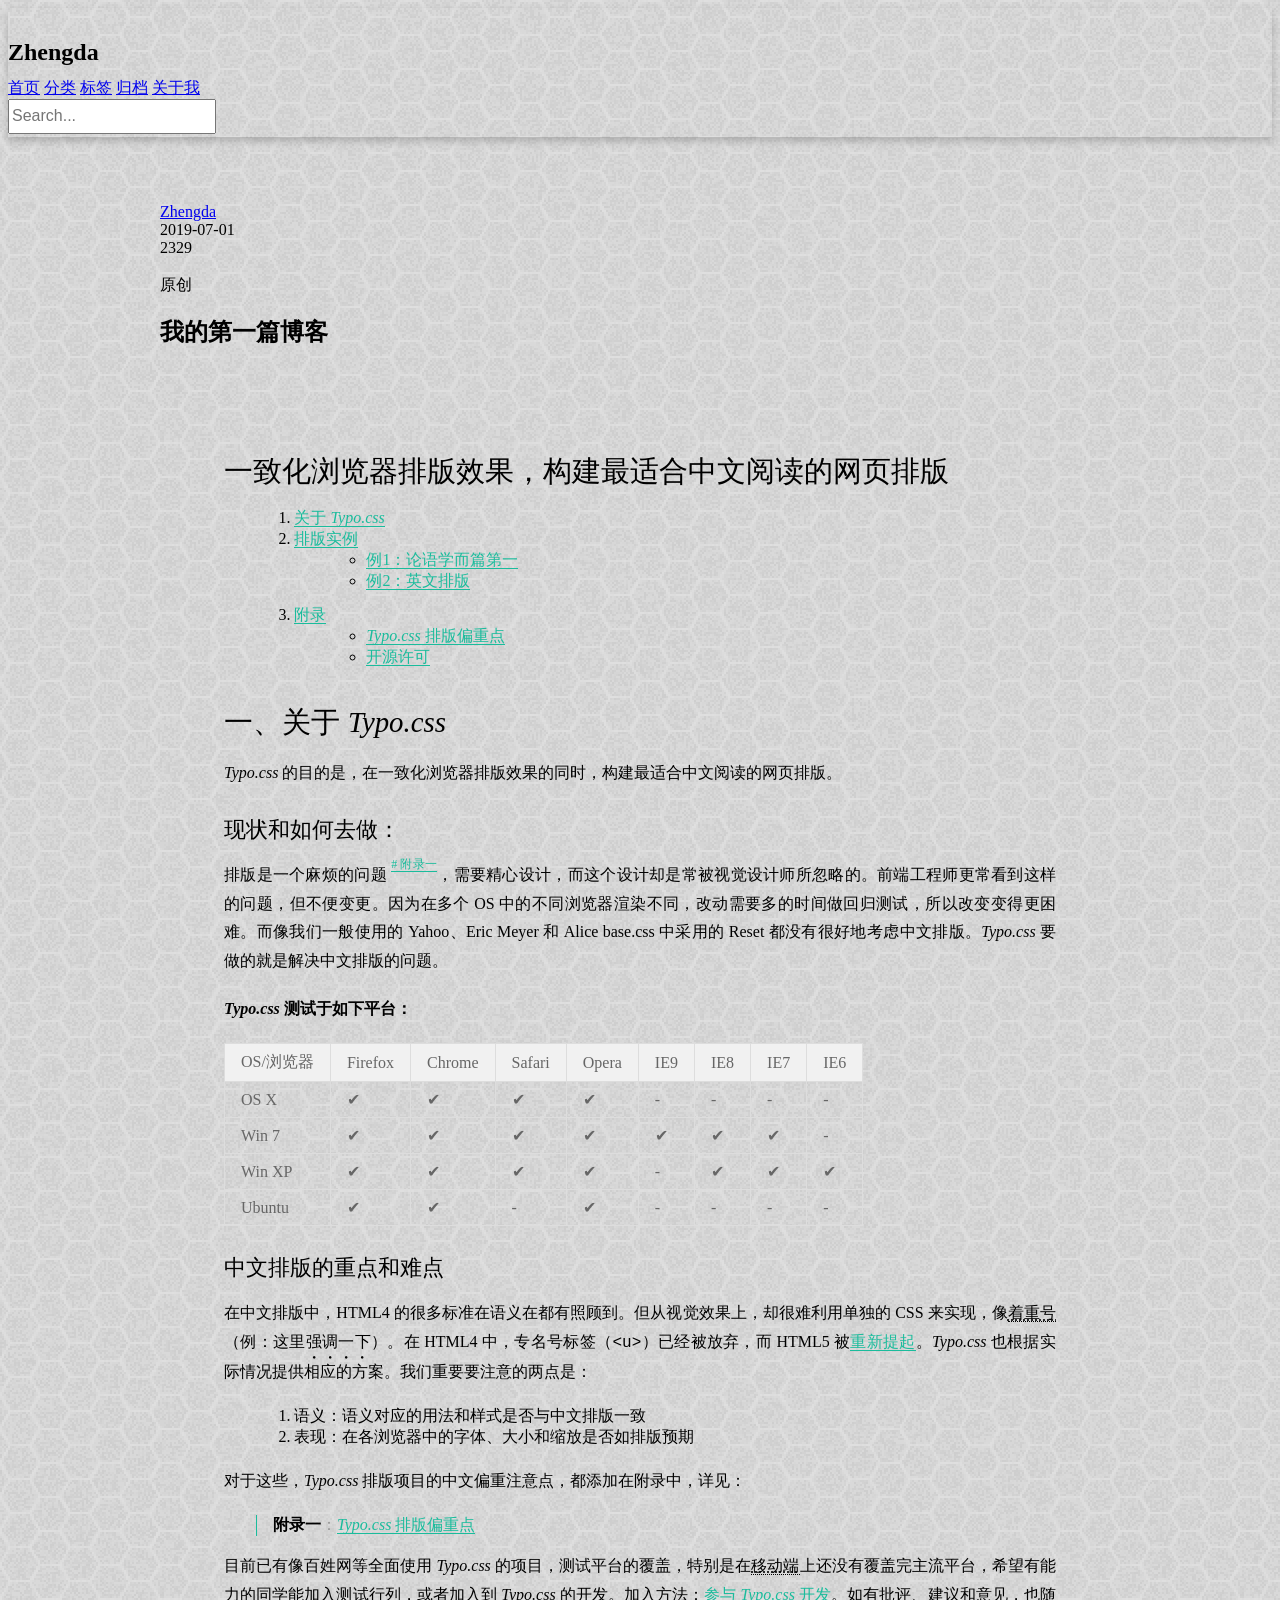
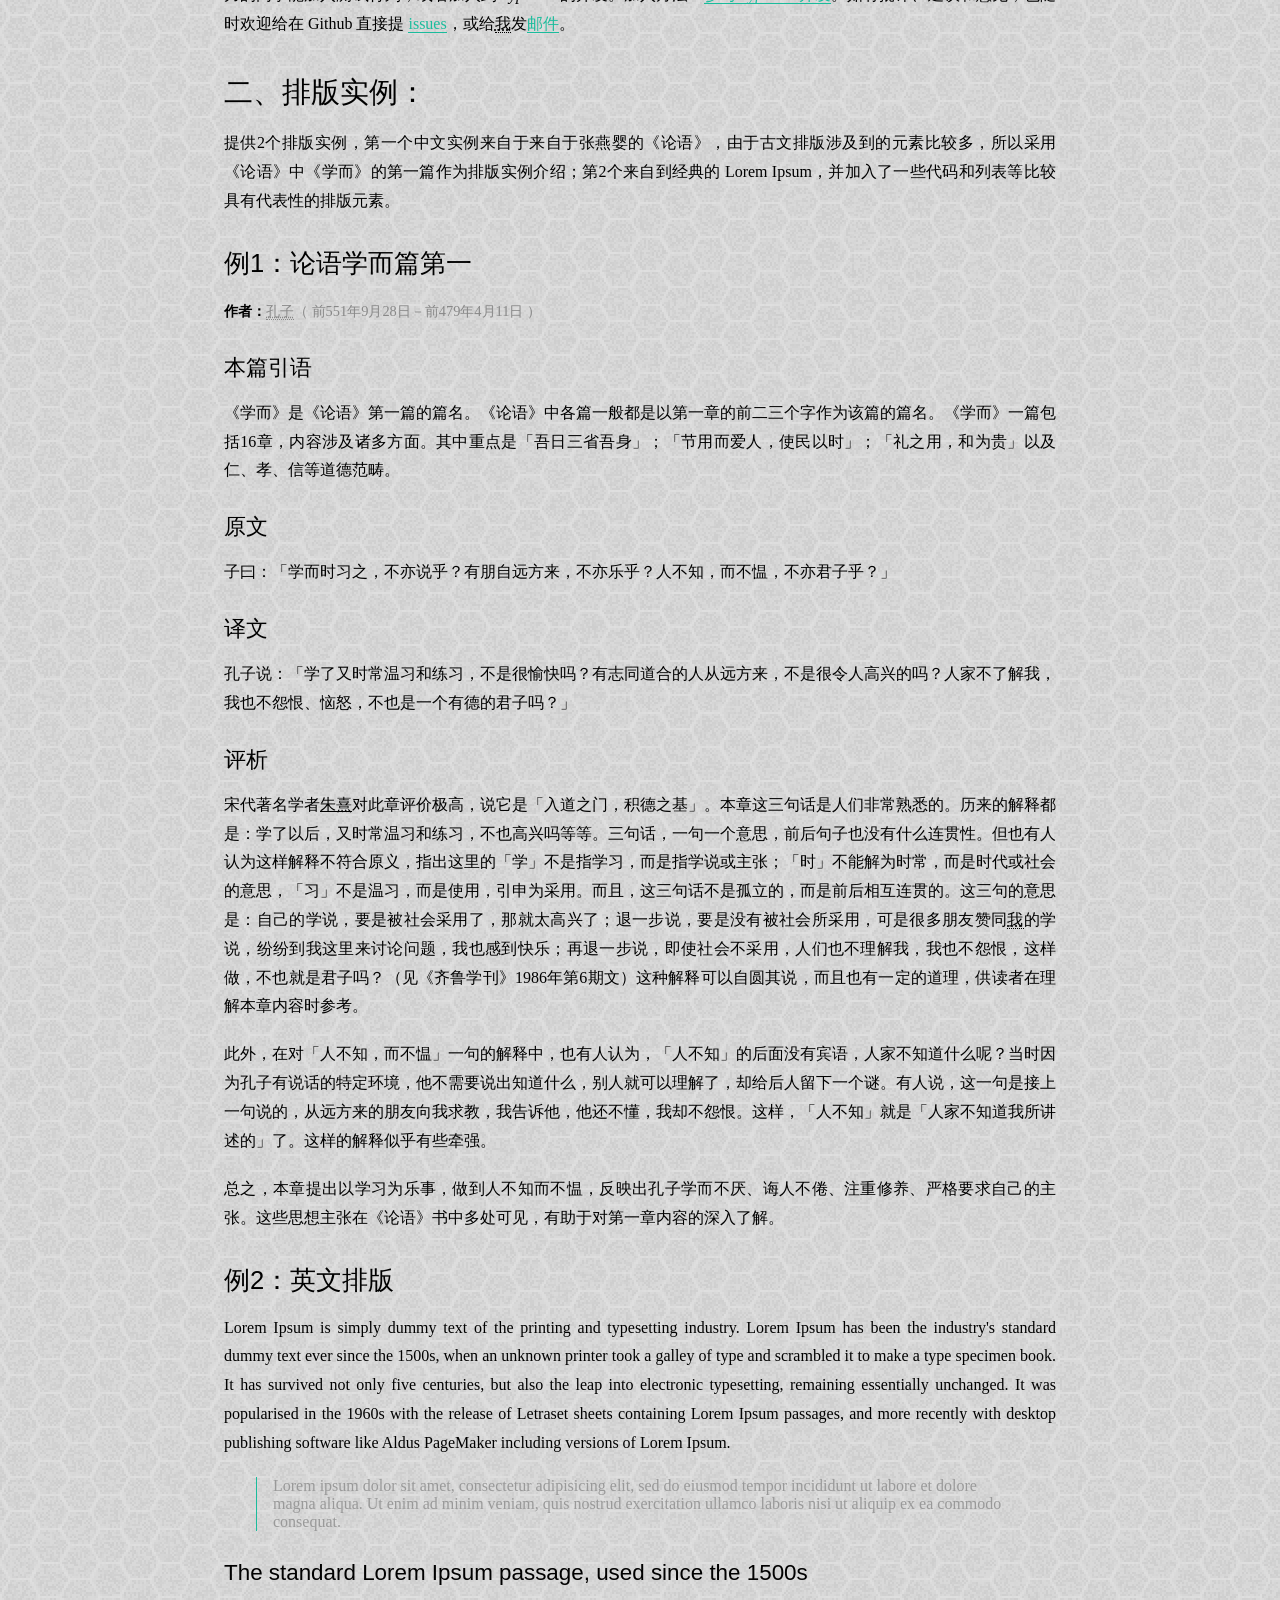
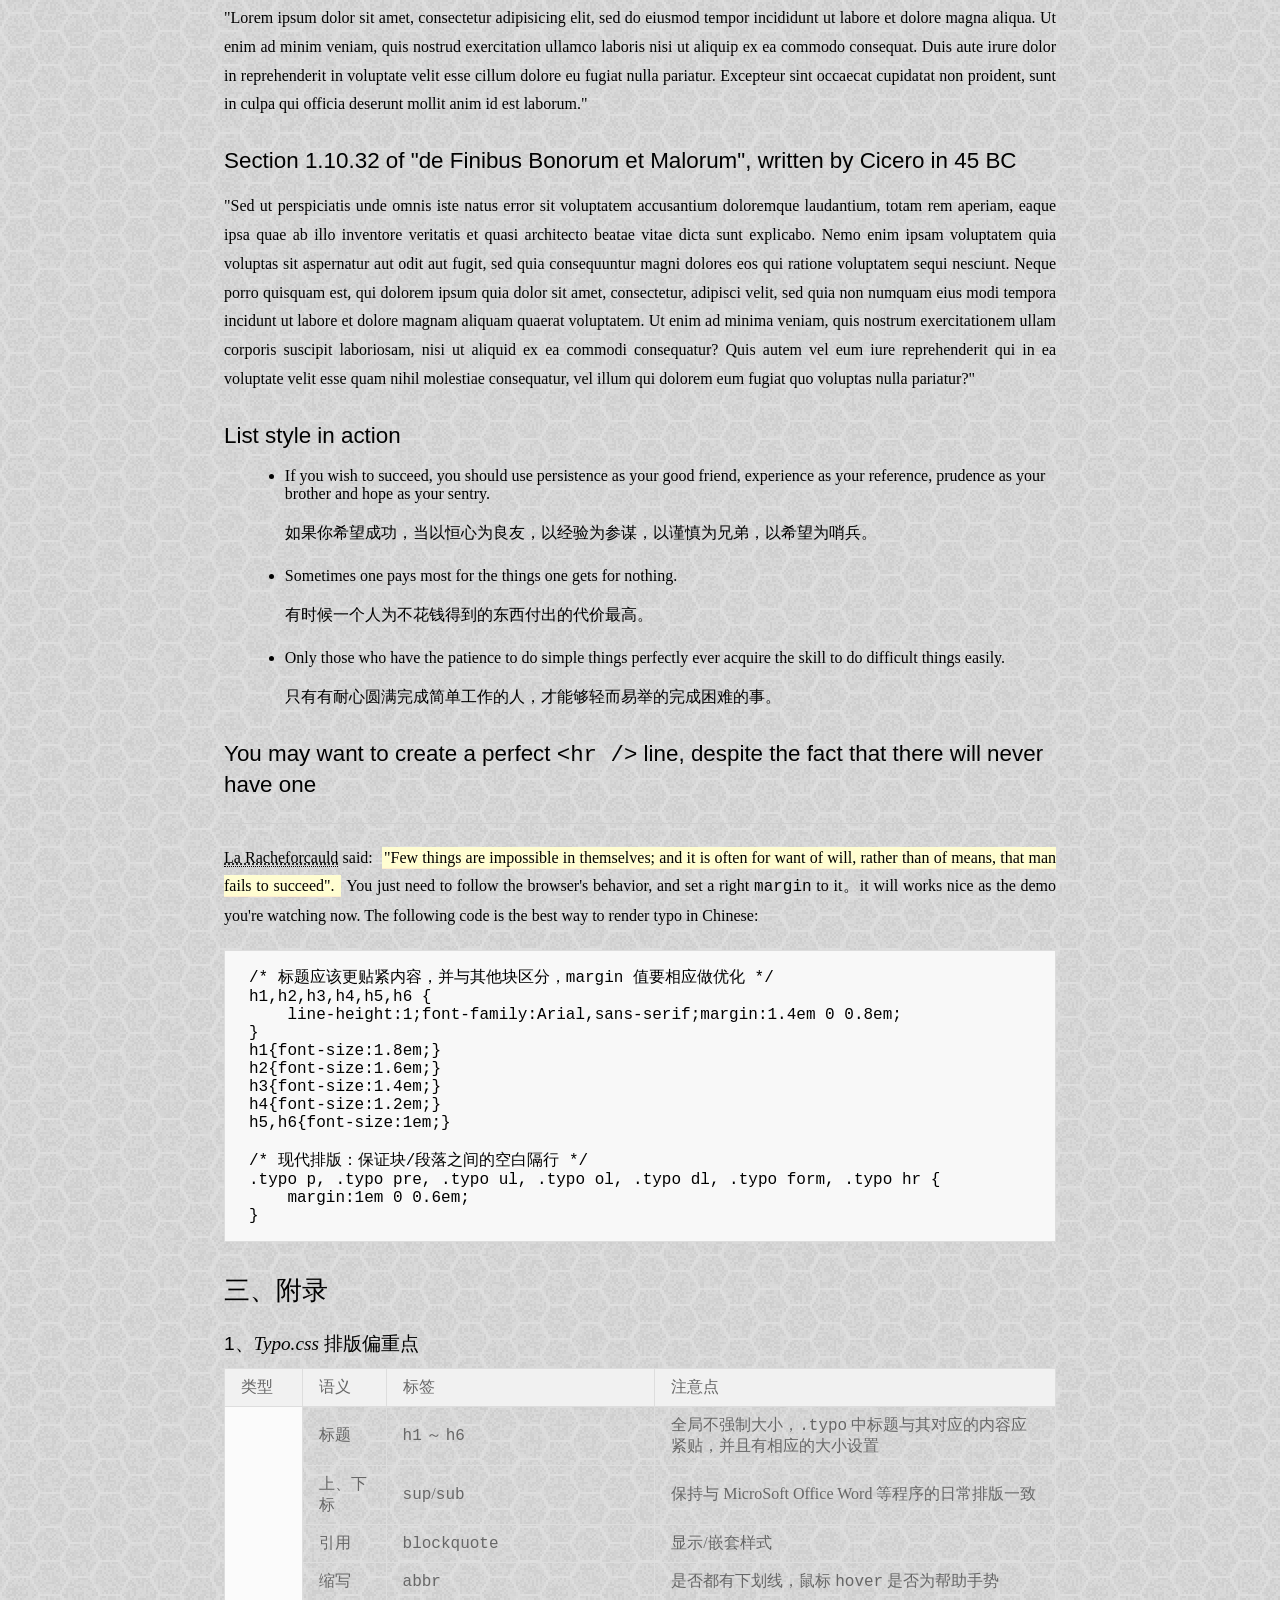
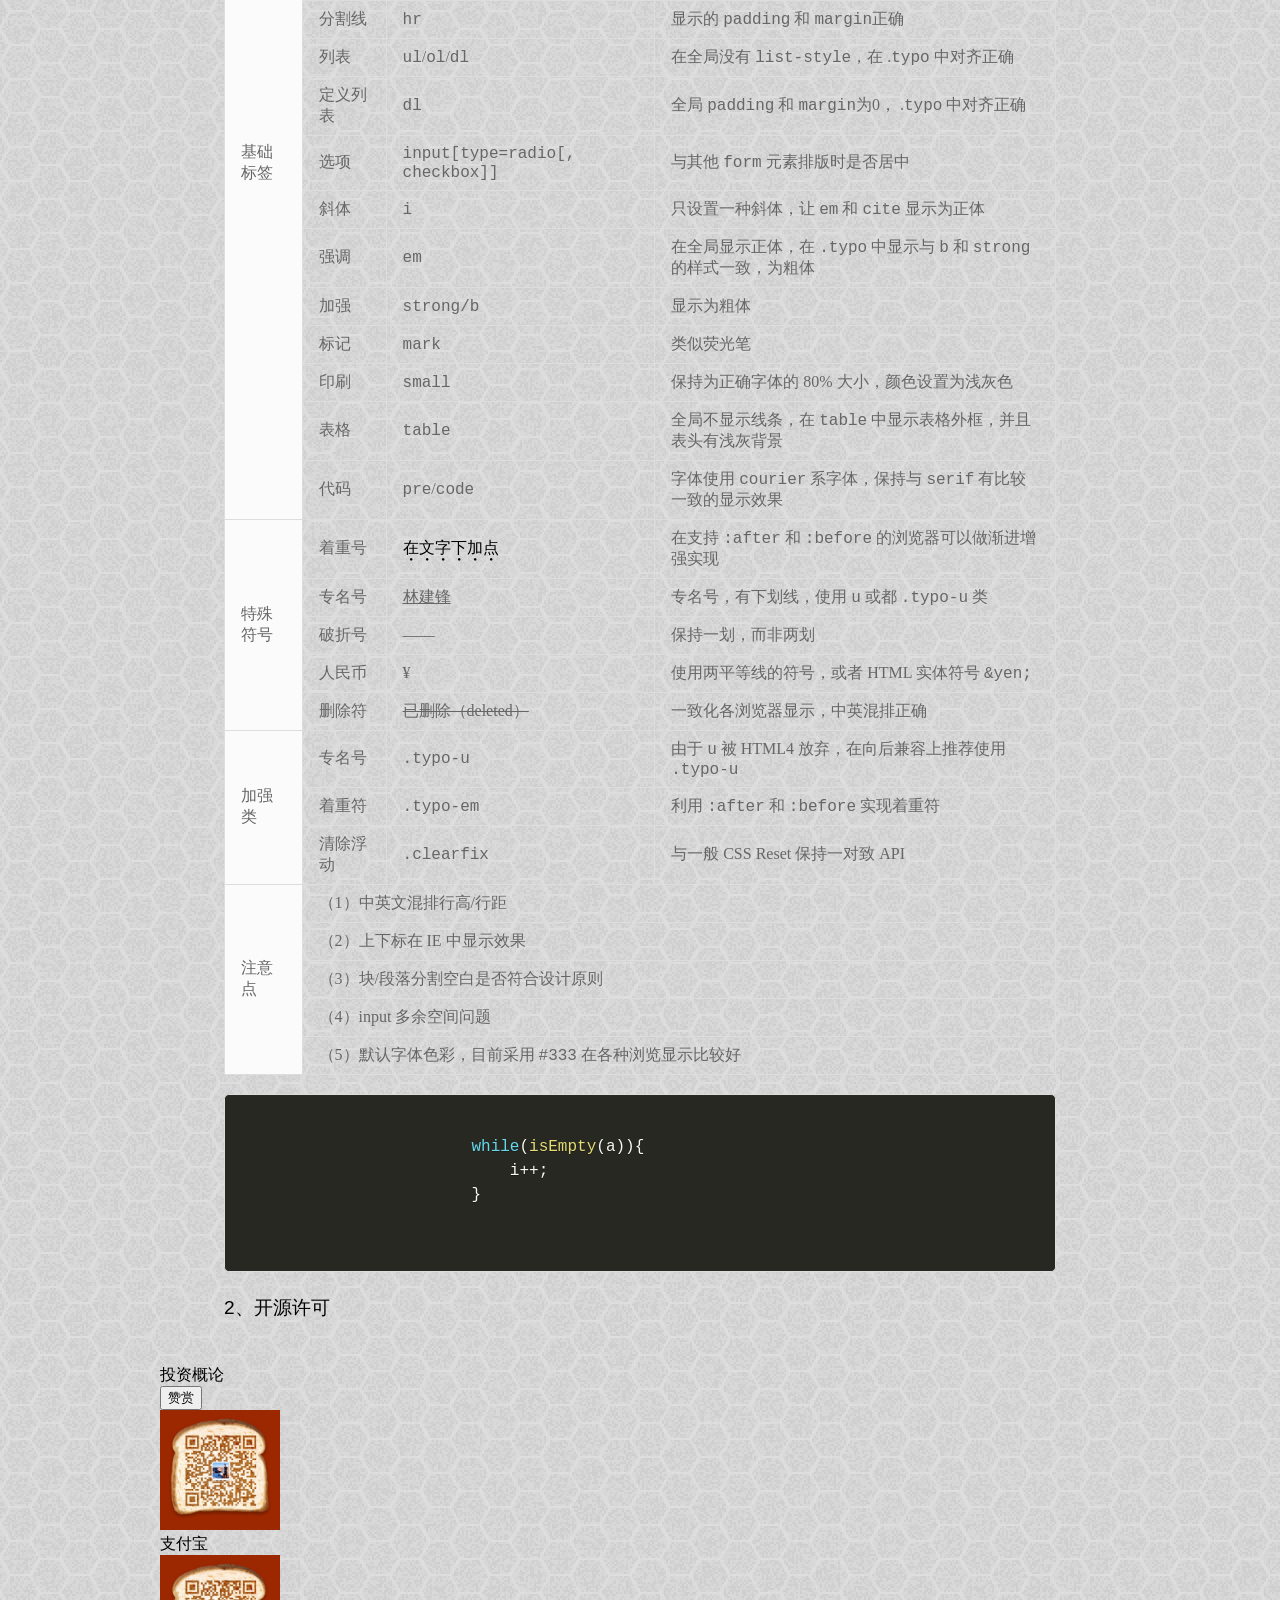
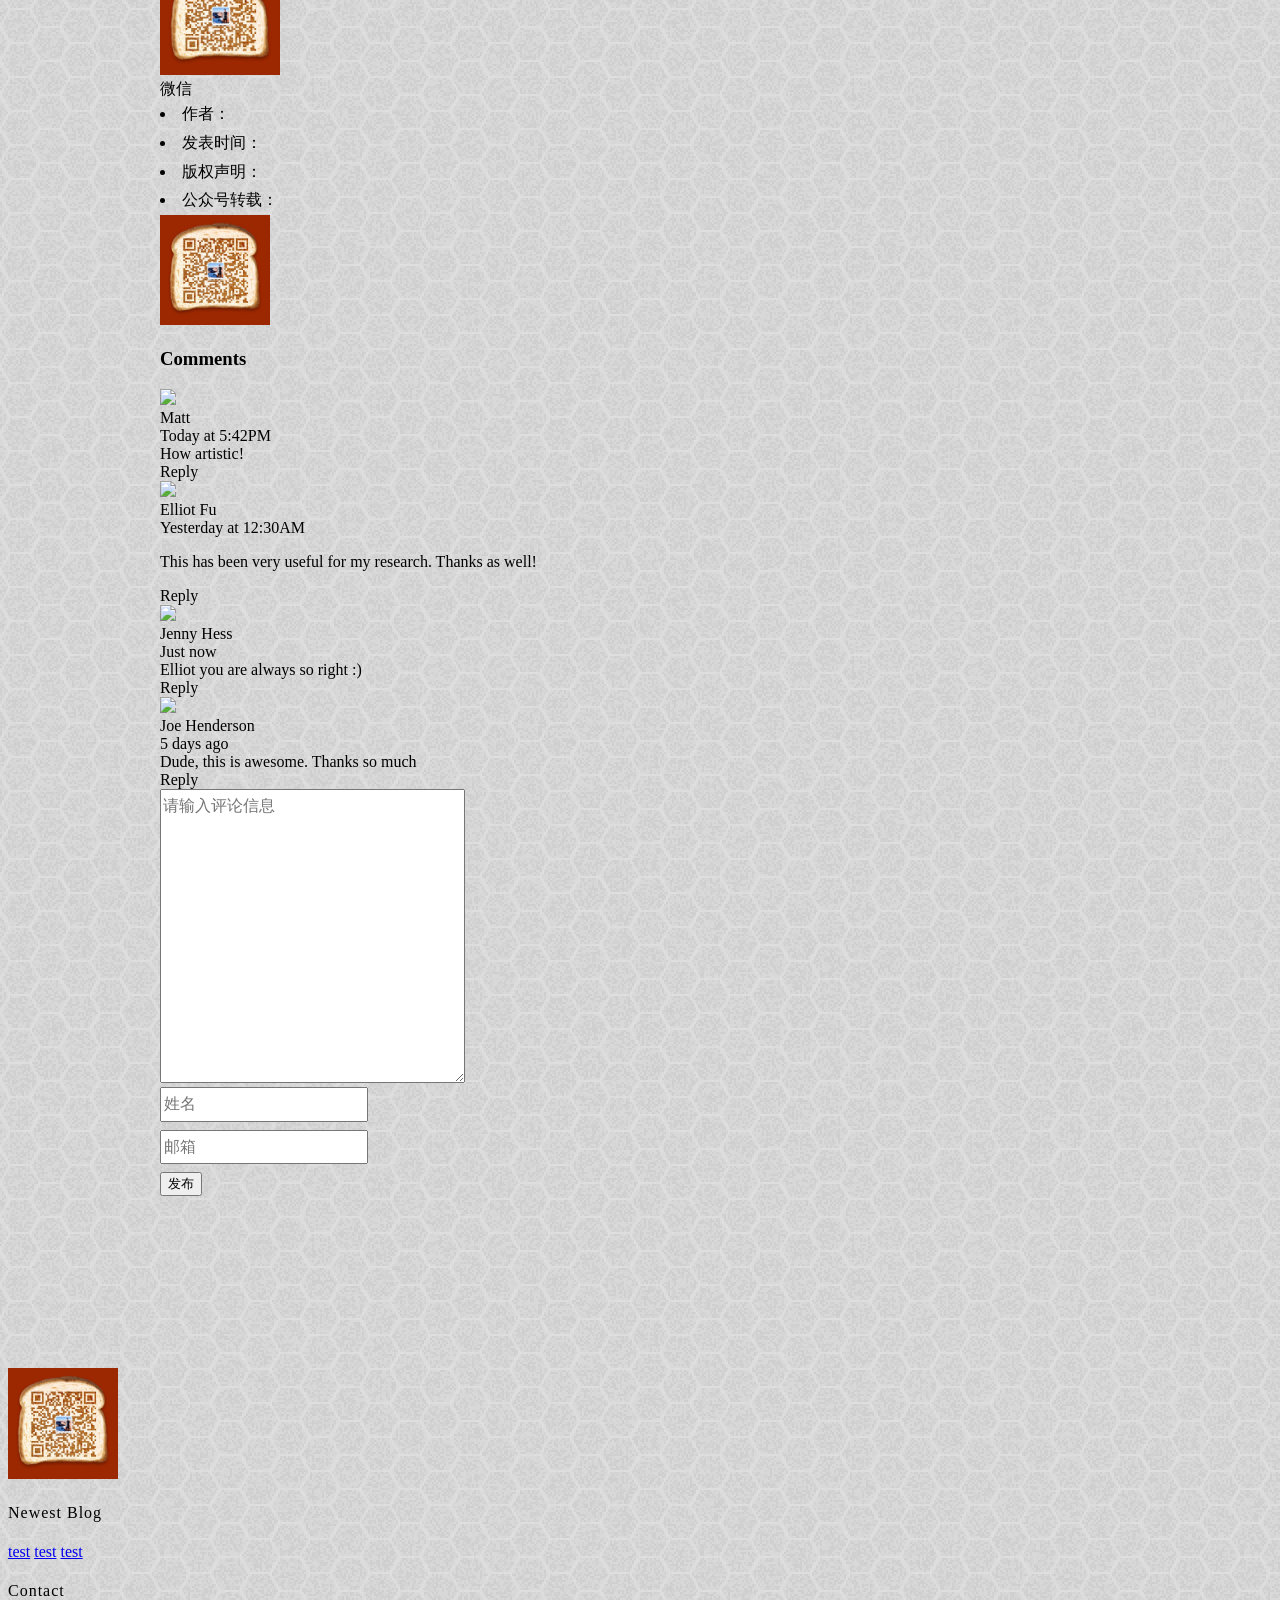
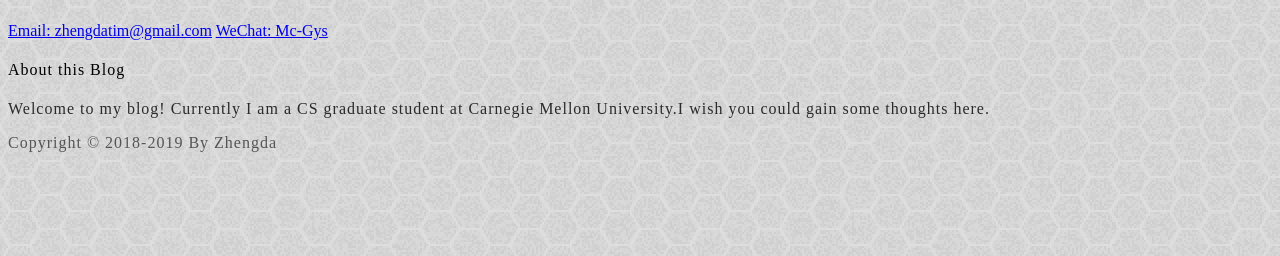
==== commit c89e1fe5: ""fix minor problems" "add code highlight support"" ====
--- a/blog.html
+++ b/blog.html
@@ -10,8 +10,11 @@
     <link rel="stylesheet" type="text/css" href="https://cdn.jsdelivr.net/npm/semantic-ui@2.4.2/dist/semantic.min.css">
     <script src="https://cdnjs.cloudflare.com/ajax/libs/jquery/3.3.1/jquery.min.js"></script>
     <script src="https://cdn.jsdelivr.net/npm/semantic-ui@2.4.2/dist/semantic.min.js"></script>
+    <script src="./static/js/prism.js"></script>
     <link rel="stylesheet" href="./static/css/me.css">
     <link rel="stylesheet" href="./static/css/typo.css">
+    <link rel="stylesheet" href="./static/css/animate.css">
+    <link rel="stylesheet" href="./static/css/prism.css">
 </head>
 <body>
 
@@ -43,7 +46,7 @@
 
 
 <!--main content-->
-<div class="m-container-small m-padded-tb-big">
+<div class="m-container-small m-padded-tb-big animated fadeIn">
     <div class="ui container">
 
 <!--        头部-->
@@ -455,6 +458,13 @@
                     </tbody>
                 </table>
 
+                <pre>
+                    <code class="language-java">
+                        while(isEmpty(a)){
+                            i++;
+                        }
+                    </code>
+                </pre>
                 <h5 id="appendix2">2、开源许可</h5>
             </div>
 
--- a/static/css/prism.css
+++ b/static/css/prism.css
@@ -0,0 +1,126 @@
+/* PrismJS 1.16.0
+https://prismjs.com/download.html#themes=prism-okaidia&languages=[base64] */
+/**
+ * okaidia theme for JavaScript, CSS and HTML
+ * Loosely based on Monokai textmate theme by http://www.monokai.nl/
+ * @author ocodia
+ */
+
+code[class*="language-"],
+pre[class*="language-"] {
+	color: #f8f8f2;
+	background: none;
+	text-shadow: 0 1px rgba(0, 0, 0, 0.3);
+	font-family: Consolas, Monaco, 'Andale Mono', 'Ubuntu Mono', monospace;
+	font-size: 1em;
+	text-align: left;
+	white-space: pre;
+	word-spacing: normal;
+	word-break: normal;
+	word-wrap: normal;
+	line-height: 1.5;
+
+	-moz-tab-size: 4;
+	-o-tab-size: 4;
+	tab-size: 4;
+
+	-webkit-hyphens: none;
+	-moz-hyphens: none;
+	-ms-hyphens: none;
+	hyphens: none;
+}
+
+/* Code blocks */
+pre[class*="language-"] {
+	padding: 1em;
+	margin: .5em 0;
+	overflow: auto;
+	border-radius: 0.3em;
+}
+
+:not(pre) > code[class*="language-"],
+pre[class*="language-"] {
+	background: #272822;
+}
+
+/* Inline code */
+:not(pre) > code[class*="language-"] {
+	padding: .1em;
+	border-radius: .3em;
+	white-space: normal;
+}
+
+.token.comment,
+.token.prolog,
+.token.doctype,
+.token.cdata {
+	color: slategray;
+}
+
+.token.punctuation {
+	color: #f8f8f2;
+}
+
+.namespace {
+	opacity: .7;
+}
+
+.token.property,
+.token.tag,
+.token.constant,
+.token.symbol,
+.token.deleted {
+	color: #f92672;
+}
+
+.token.boolean,
+.token.number {
+	color: #ae81ff;
+}
+
+.token.selector,
+.token.attr-name,
+.token.string,
+.token.char,
+.token.builtin,
+.token.inserted {
+	color: #a6e22e;
+}
+
+.token.operator,
+.token.entity,
+.token.url,
+.language-css .token.string,
+.style .token.string,
+.token.variable {
+	color: #f8f8f2;
+}
+
+.token.atrule,
+.token.attr-value,
+.token.function,
+.token.class-name {
+	color: #e6db74;
+}
+
+.token.keyword {
+	color: #66d9ef;
+}
+
+.token.regex,
+.token.important {
+	color: #fd971f;
+}
+
+.token.important,
+.token.bold {
+	font-weight: bold;
+}
+.token.italic {
+	font-style: italic;
+}
+
+.token.entity {
+	cursor: help;
+}
+
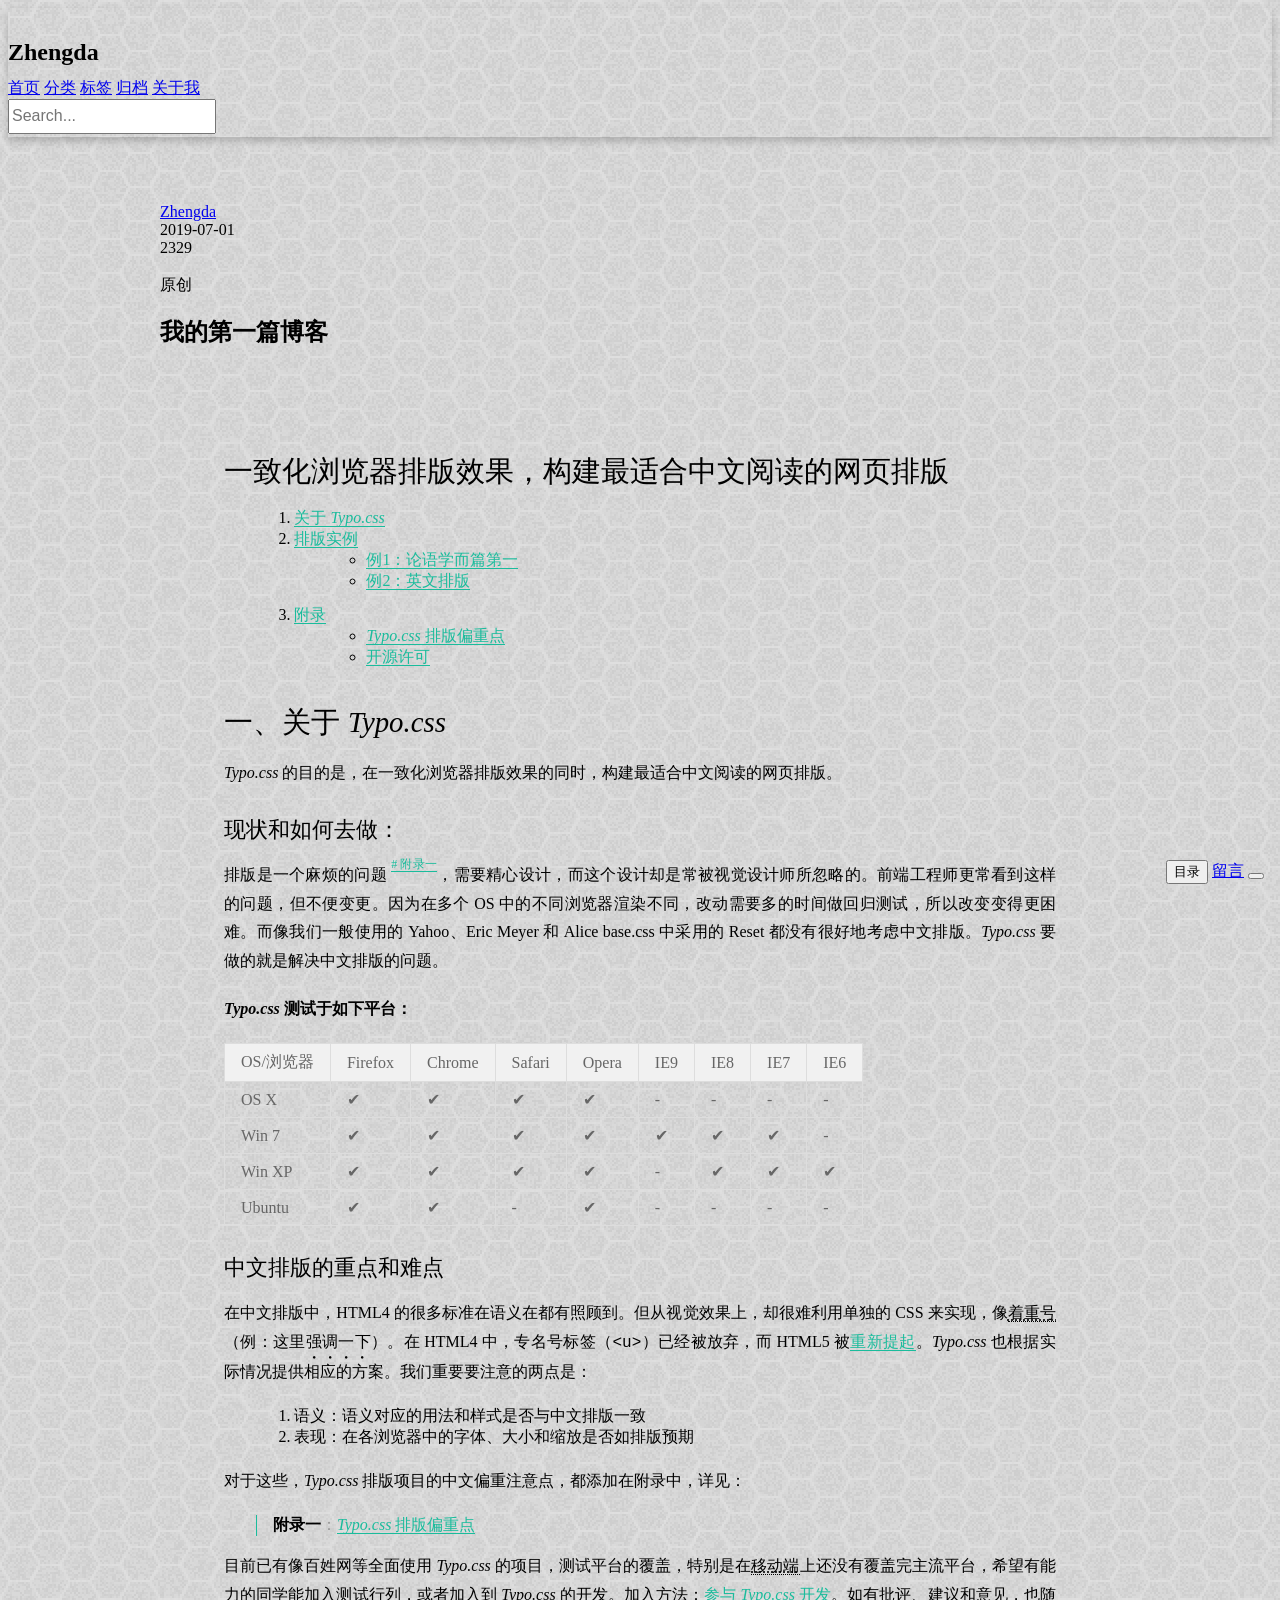
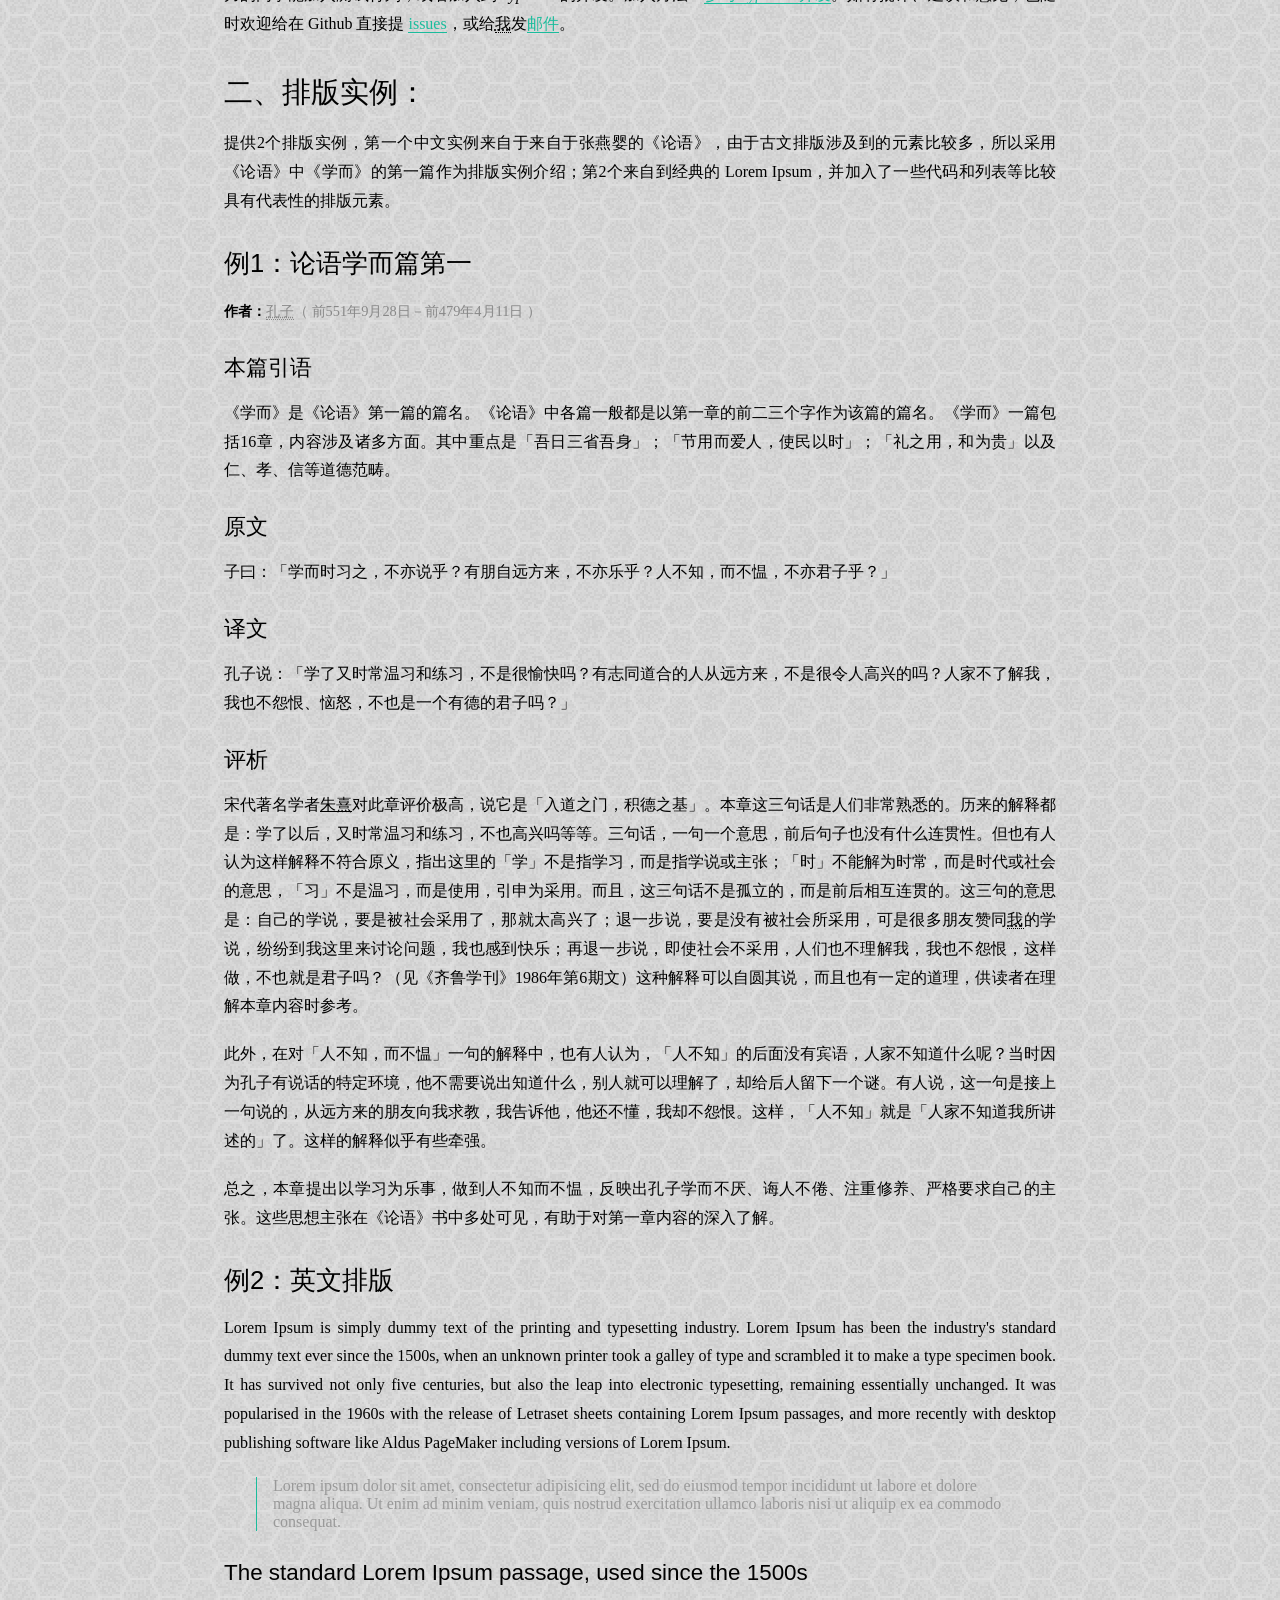
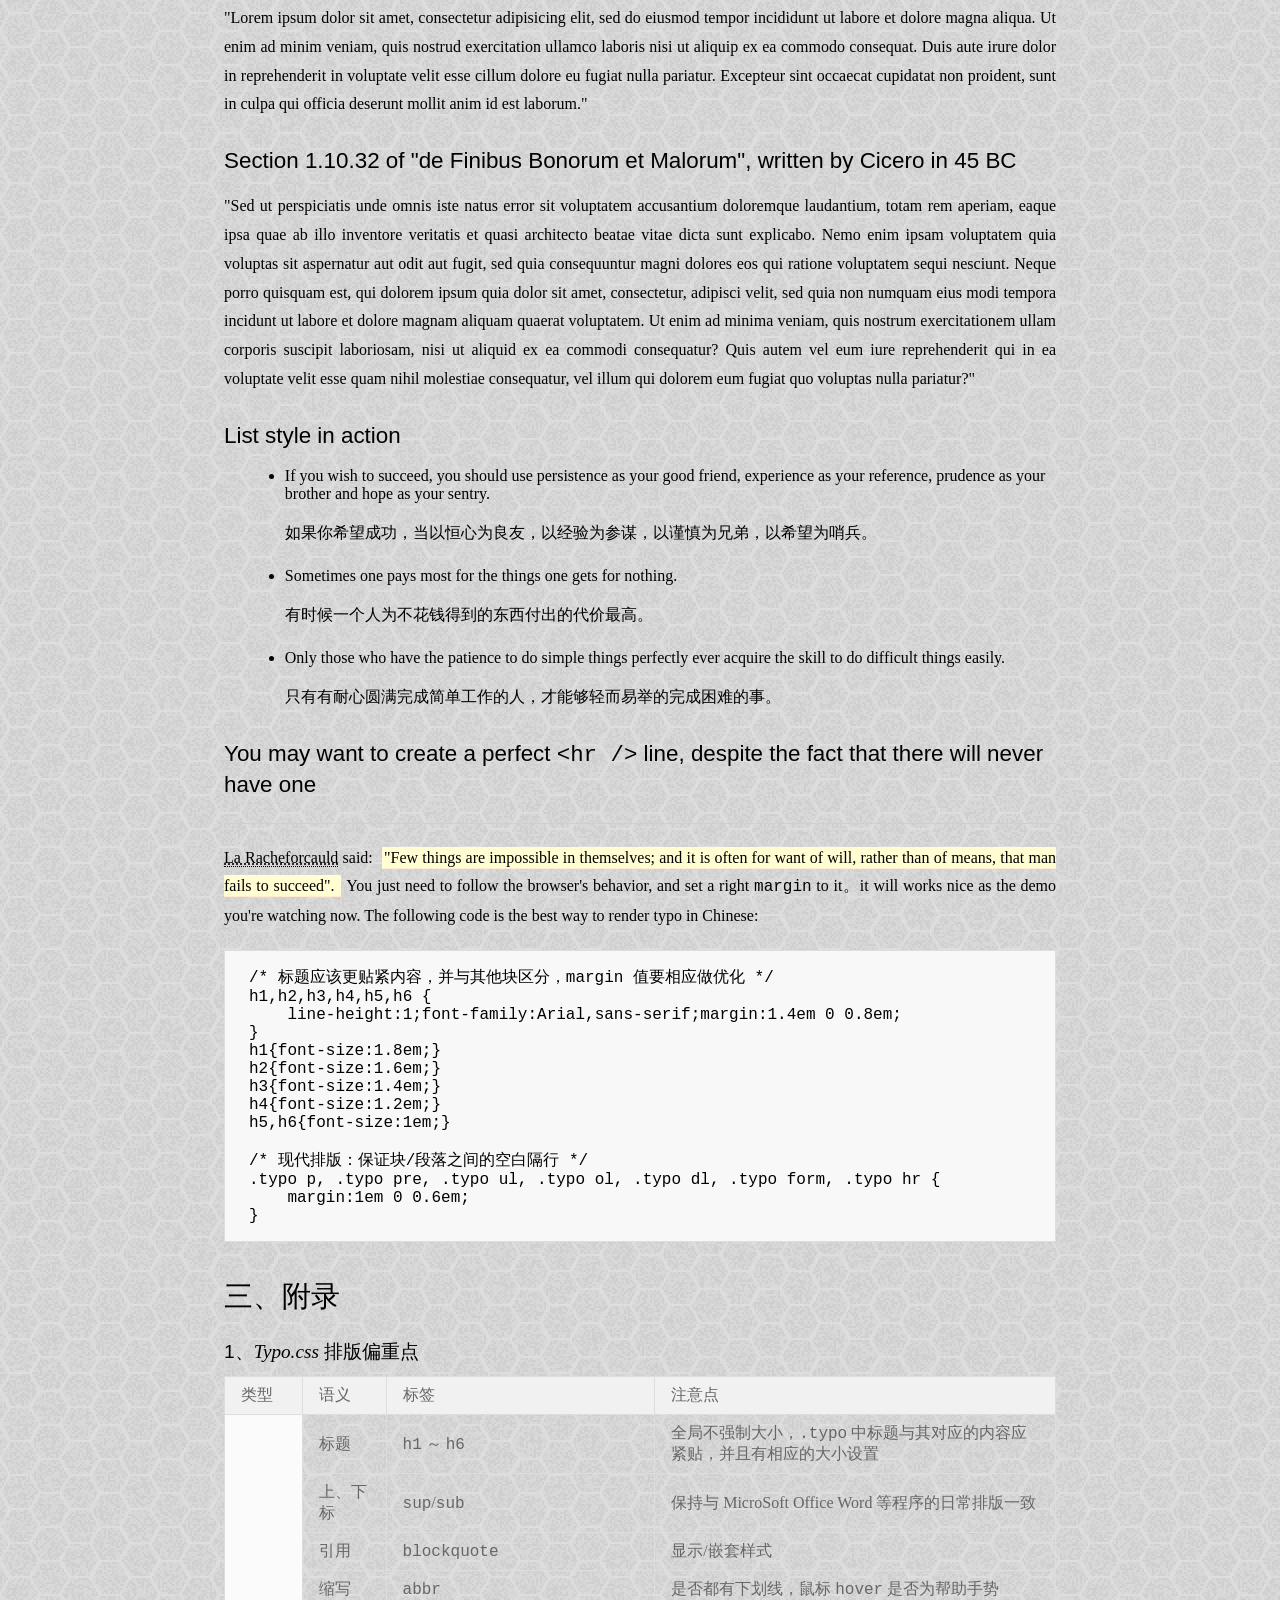
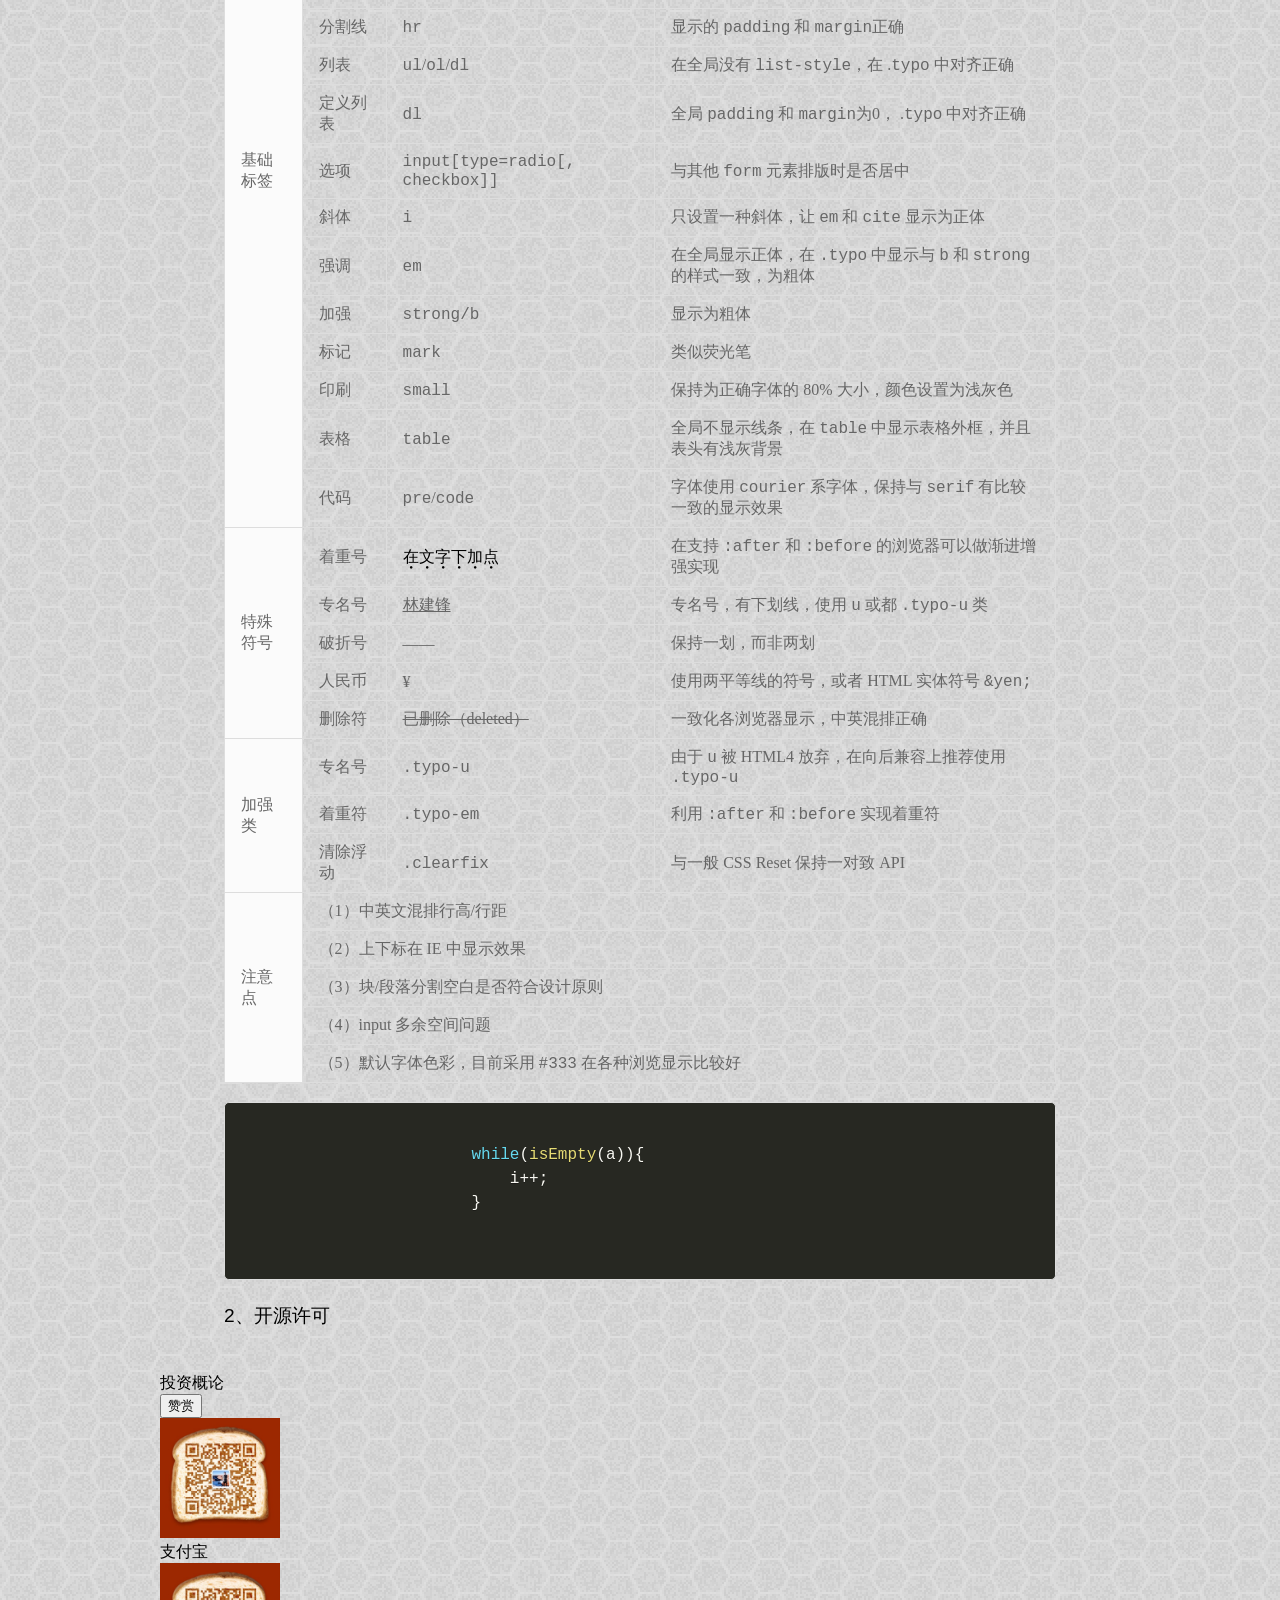
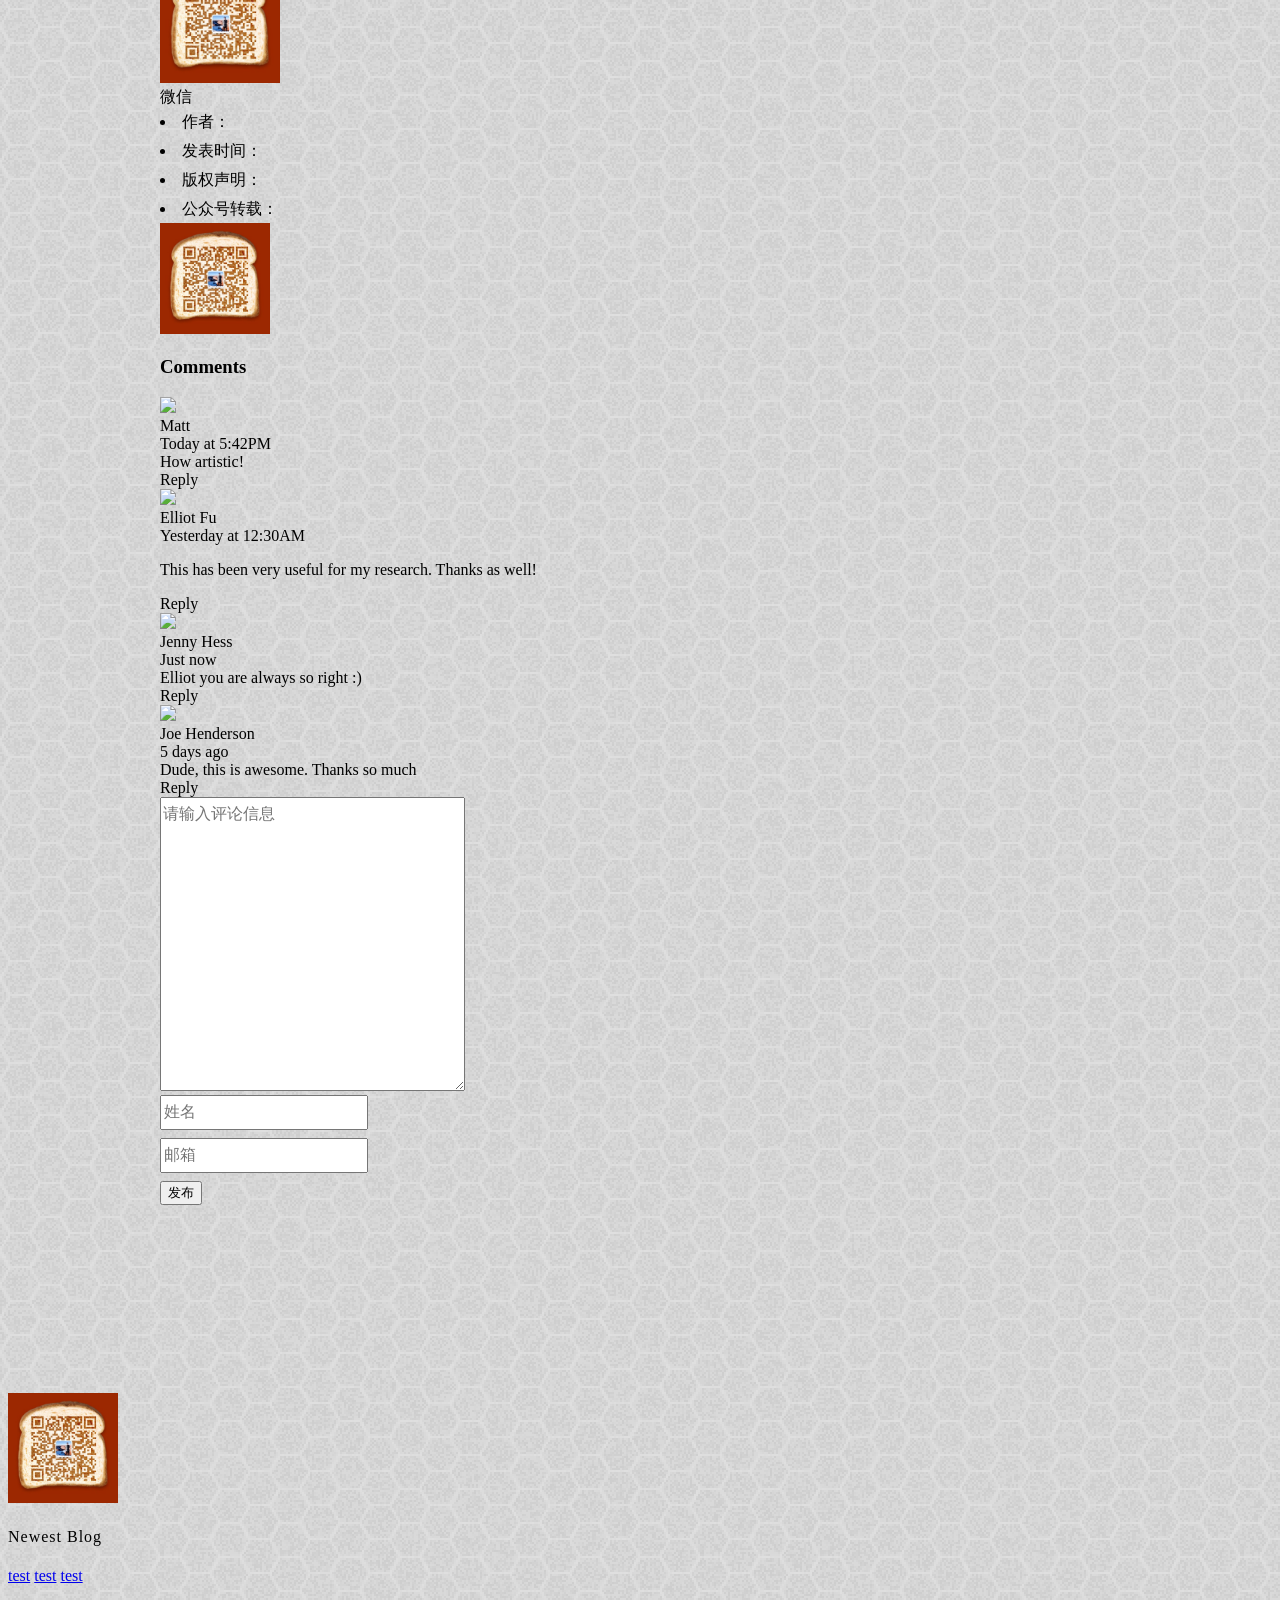
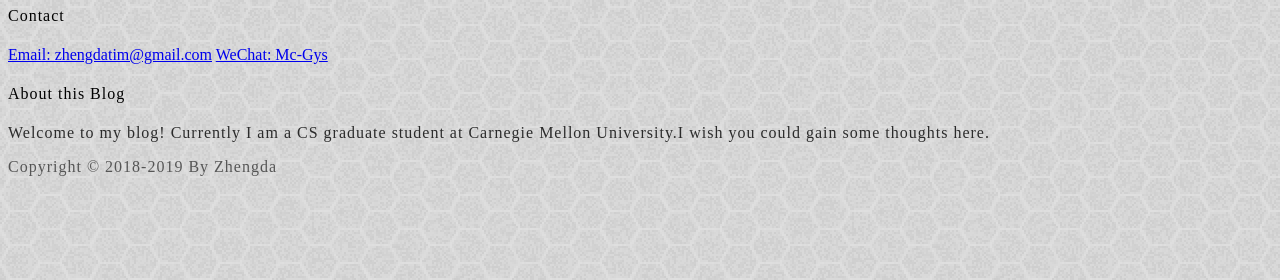
==== commit 37236719: ""tocbot.css introduced"" ====
--- a/blog.html
+++ b/blog.html
@@ -11,10 +11,13 @@
     <script src="https://cdnjs.cloudflare.com/ajax/libs/jquery/3.3.1/jquery.min.js"></script>
     <script src="https://cdn.jsdelivr.net/npm/semantic-ui@2.4.2/dist/semantic.min.js"></script>
     <script src="./static/js/prism.js"></script>
+    <script src="./static/lib/tocbot/tocbot.min.js"></script>
     <link rel="stylesheet" href="./static/css/me.css">
     <link rel="stylesheet" href="./static/css/typo.css">
     <link rel="stylesheet" href="./static/css/animate.css">
     <link rel="stylesheet" href="./static/css/prism.css">
+    <link rel="stylesheet" href="./static/lib/tocbot/tocbot.css">
+
 </head>
 <body>
 
@@ -86,7 +89,7 @@
             </h2>
             <br>
 
-            <div id = "content" class ="typo typo-selection m-padded-lr-responsive m-padded-tb-large">
+            <div id = "content" class ="typo typo-selection m-padded-lr-responsive m-padded-tb-large js-toc-content">
                 <h2 id="tagline" class="serif">一致化浏览器排版效果，构建最适合中文阅读的网页排版</h2>
 
                 <ol id="table">
@@ -306,7 +309,7 @@
 }
 </pre>
 
-                <h3 id="section3">三、附录</h3>
+                <h2 id="section3">三、附录</h2>
 
                 <h5 id="appendix1">1、<i class="serif">Typo.css</i> 排版偏重点</h5>
                 <table class = "ui table" summary="Typo.css 排版偏重点">
@@ -526,7 +529,7 @@
         </div>
 
 <!--        留言区域-->
-        <div class="ui bottom attached segment">
+        <div id="comment-container" class="ui bottom attached segment">
             <div class="ui teal segment">
 
 
@@ -645,6 +648,24 @@
     </div>
 </div>
 
+<div class = "m-padded m-fixed m-right-bottom">
+
+    <div class="ui vertical icon buttons" style="z-index: 1">
+        <button class="ui teal toc button" type="button">目录</button>
+        <a href="#comment-container" class="ui teal button" >留言</a>
+        <button class="ui icon button"><i class="weixin icon"></i></button>
+        <a href="#" class="ui icon button"><i class="chevron up icon"></i></a>
+    </div>
+
+</div>
+
+<div class="ui toc-container flowing popup transition hidden" style="width: 250px">
+    <ol class="js-toc">
+
+    </ol>
+</div>
+
+
 <br>
 <br>
 <footer class="ui inverted vertical segment m-padded-tb-massive">
@@ -686,6 +707,9 @@
 
 
 <script>
+
+
+
     $('.menu.toggle').click(function () {
         $('.m-item').toggleClass('m-mobile-hide');
     });
@@ -696,6 +720,18 @@
         position : 'bottom center'
     });
 
+    tocbot.init({
+        tocSelector: '.js-toc',
+        contentSelector: '.js-toc-content',
+        headingSelector: 'h1,h2,h3',
+    });
+
+    $('.toc.button').popup({
+        popup : $('.toc-container.popup'),
+        on : 'click',
+        position : 'left center'
+    });
+
 
 </script>
 </body>
--- a/static/css/me.css
+++ b/static/css/me.css
@@ -6,6 +6,10 @@
 .m-margin-tb-tiny {
     margin-top: 0.3em !important;
     margin-bottom: 0.3em !important;
+}
+
+.m-padded {
+    padding: 1em !important;
 }
 
 .m-padded-mini {
@@ -175,4 +179,13 @@
 .m-shadow-small{
     -webkit-box-shadow: 0 4px 8px rgba(0,0,0,0.2) !important;
     box-shadow: 0 4px 8px rgba(0,0,0,0.2) !important;
+}
+
+.m-fixed {
+    position: fixed !important;
+}
+
+.m-right-bottom {
+    bottom: 0 !important;
+    right: 0 !important;
 }
--- a/static/lib/tocbot/tocbot.css
+++ b/static/lib/tocbot/tocbot.css
@@ -0,0 +1,68 @@
+.toc {
+    overflow-y: auto
+}
+
+.toc > .toc-list {
+    overflow: hidden;
+    position: relative
+}
+
+.toc > .toc-list li {
+    list-style: none
+}
+
+.toc-list {
+    list-style-type: none;
+    margin: 0;
+    padding-left: 10px
+}
+
+.toc-list li a {
+    display: block;
+    padding: 4px 0;
+    font-weight: 300;
+}
+
+.toc-list li a:hover{
+    color: teal;
+}
+
+a.toc-link {
+    color: currentColor;
+    height: 100%
+}
+
+.is-collapsible {
+    max-height: 1000px;
+    overflow: hidden;
+    transition: all 300ms ease-in-out
+}
+
+.is-collapsed {
+    max-height: 0
+}
+
+.is-position-fixed {
+    position: fixed !important;
+    top: 0
+}
+
+.is-active-link {
+    font-weight: 700;
+    color: #00B5AD !important;
+}
+
+.toc-link::before {
+    background-color: #EEE;
+    content: ' ';
+    display: inline-block;
+    height: 20px;
+    left: 0;
+    margin-top: -1px;
+    position: absolute;
+    width: 2px
+}
+
+.is-active-link::before {
+    background-color: #54BC4B
+}
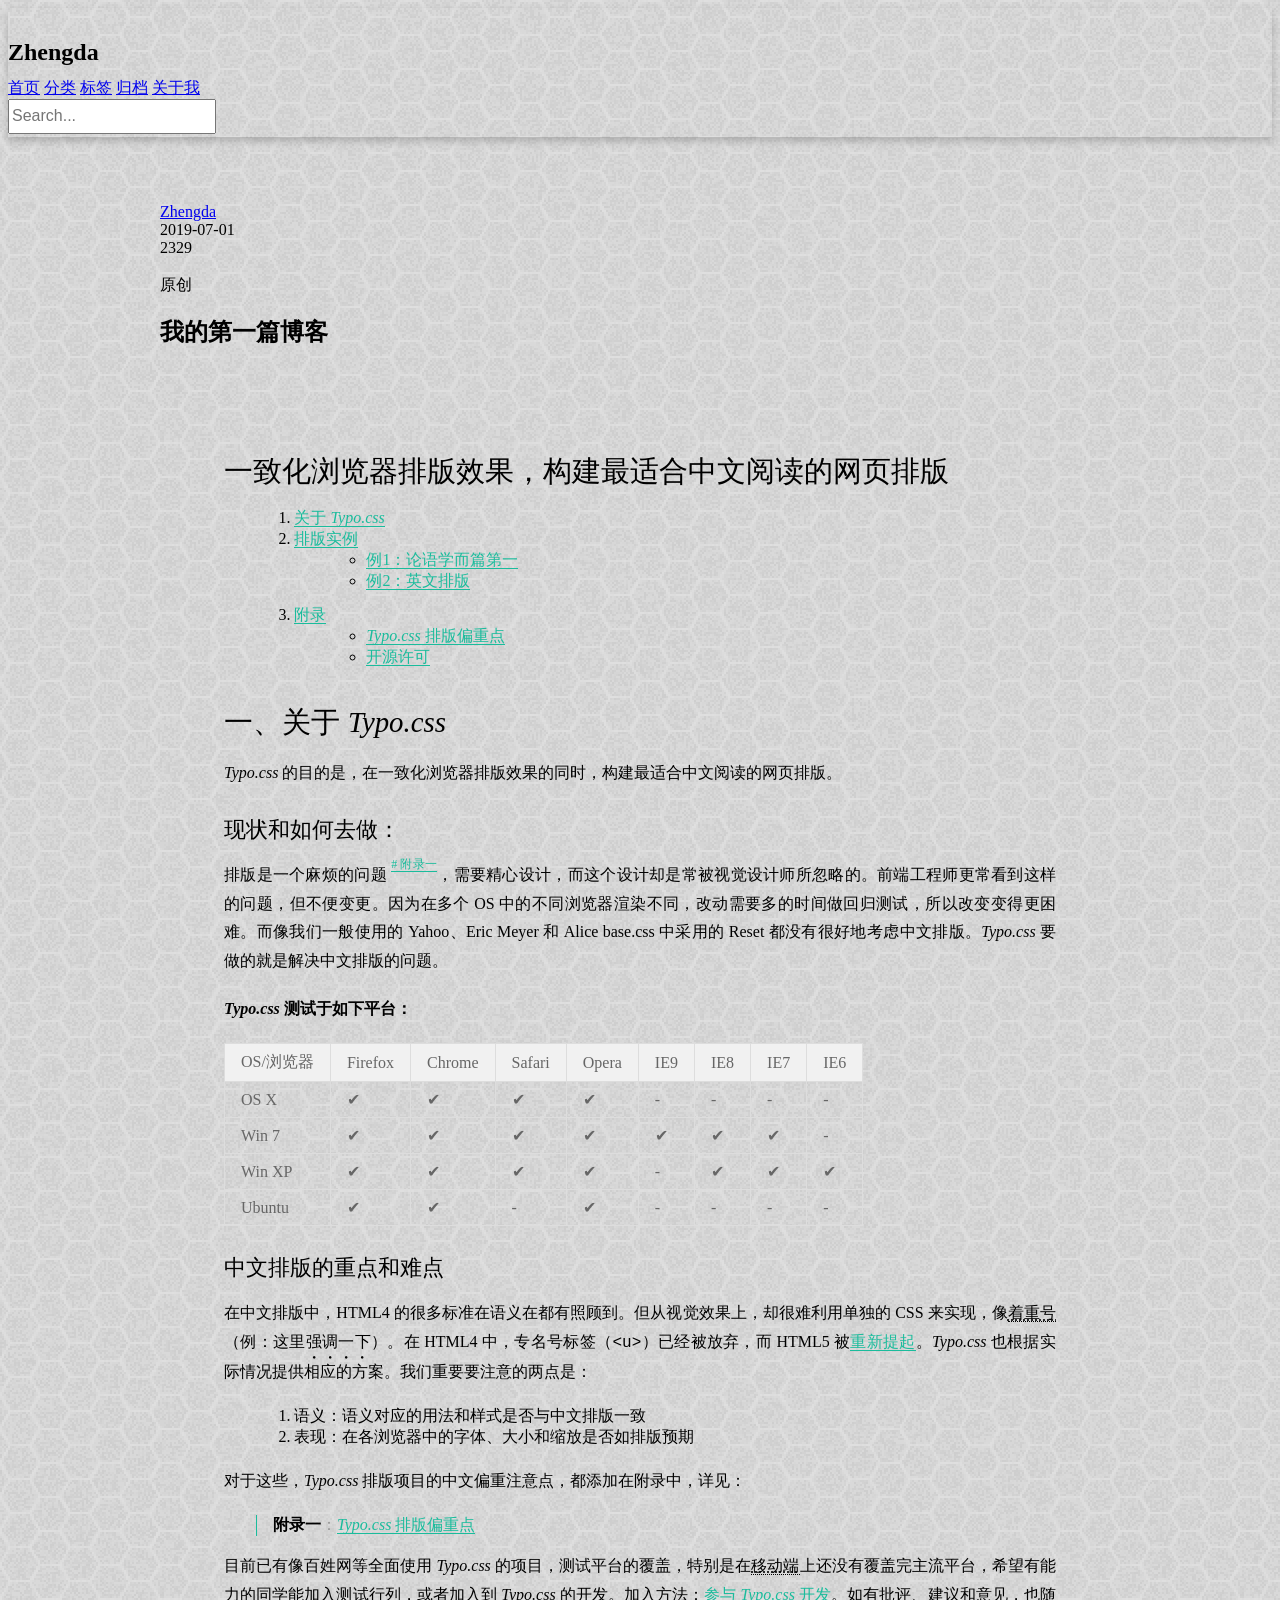
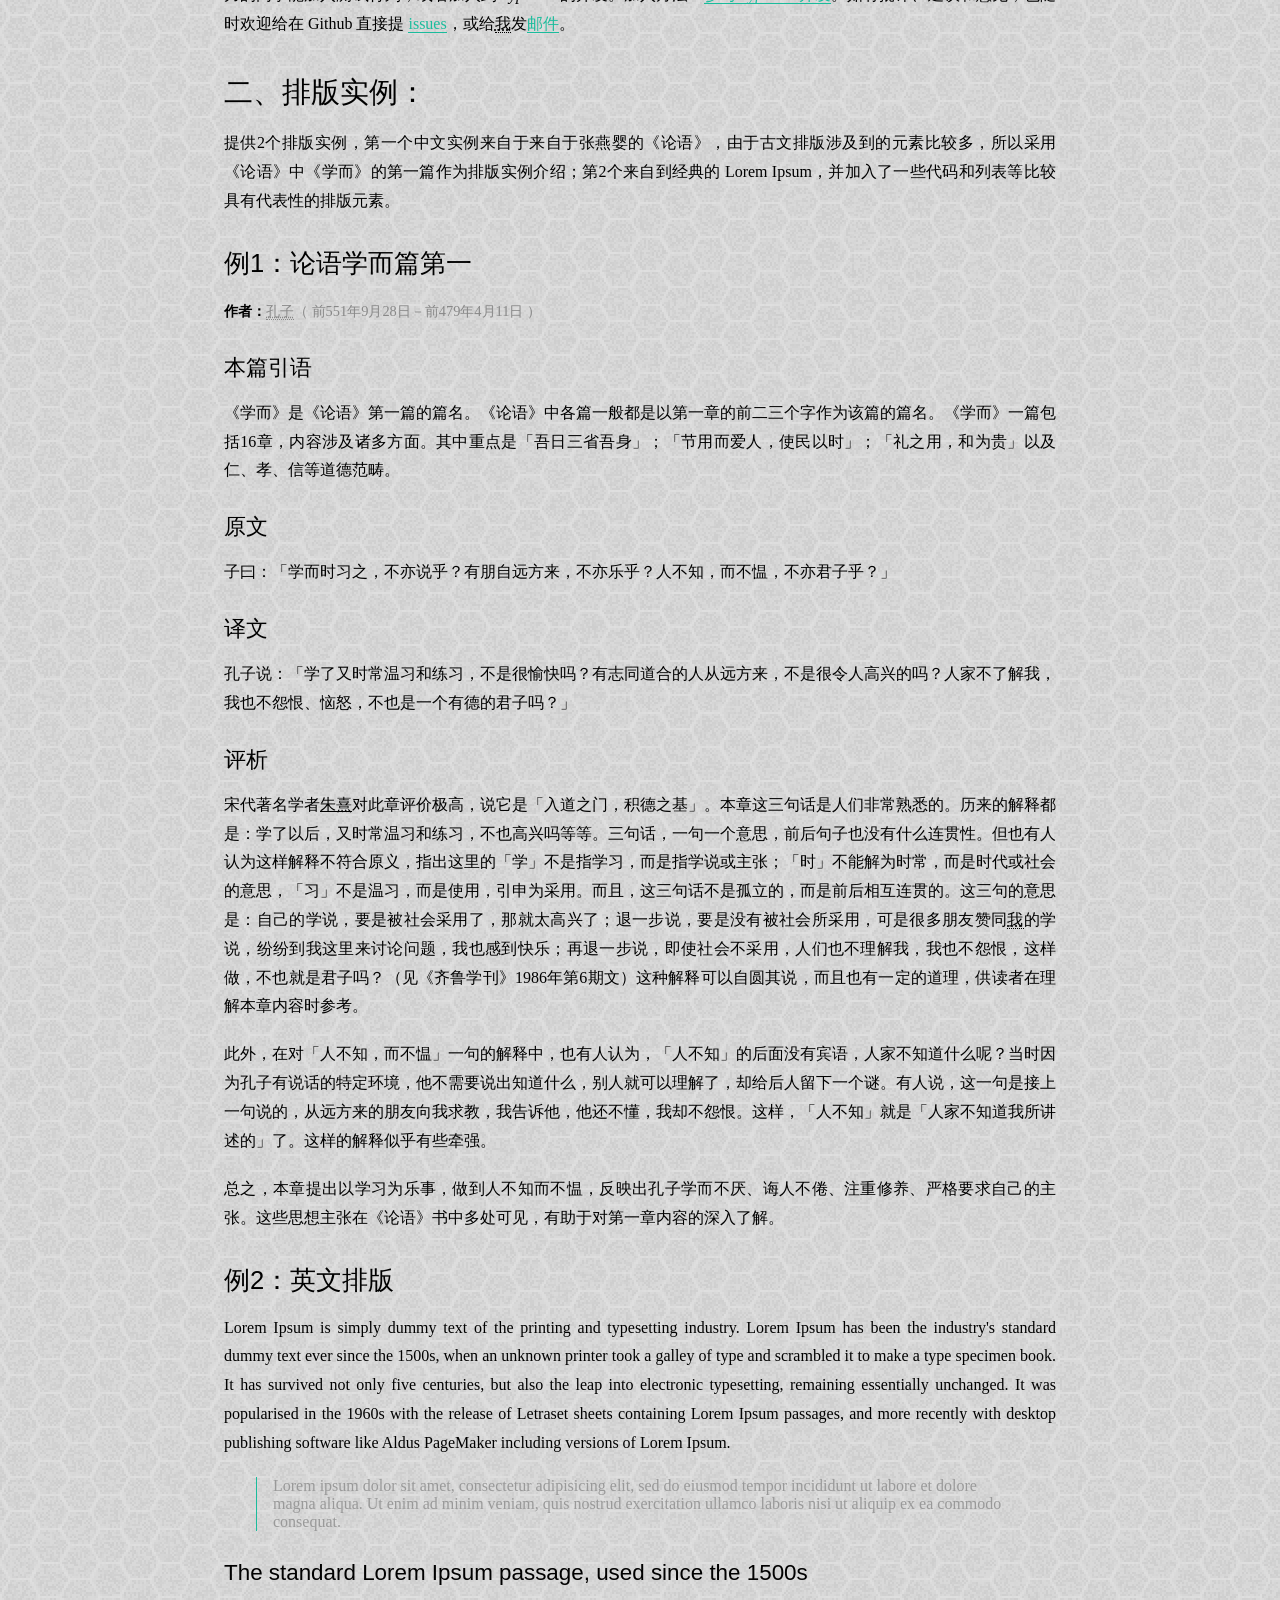
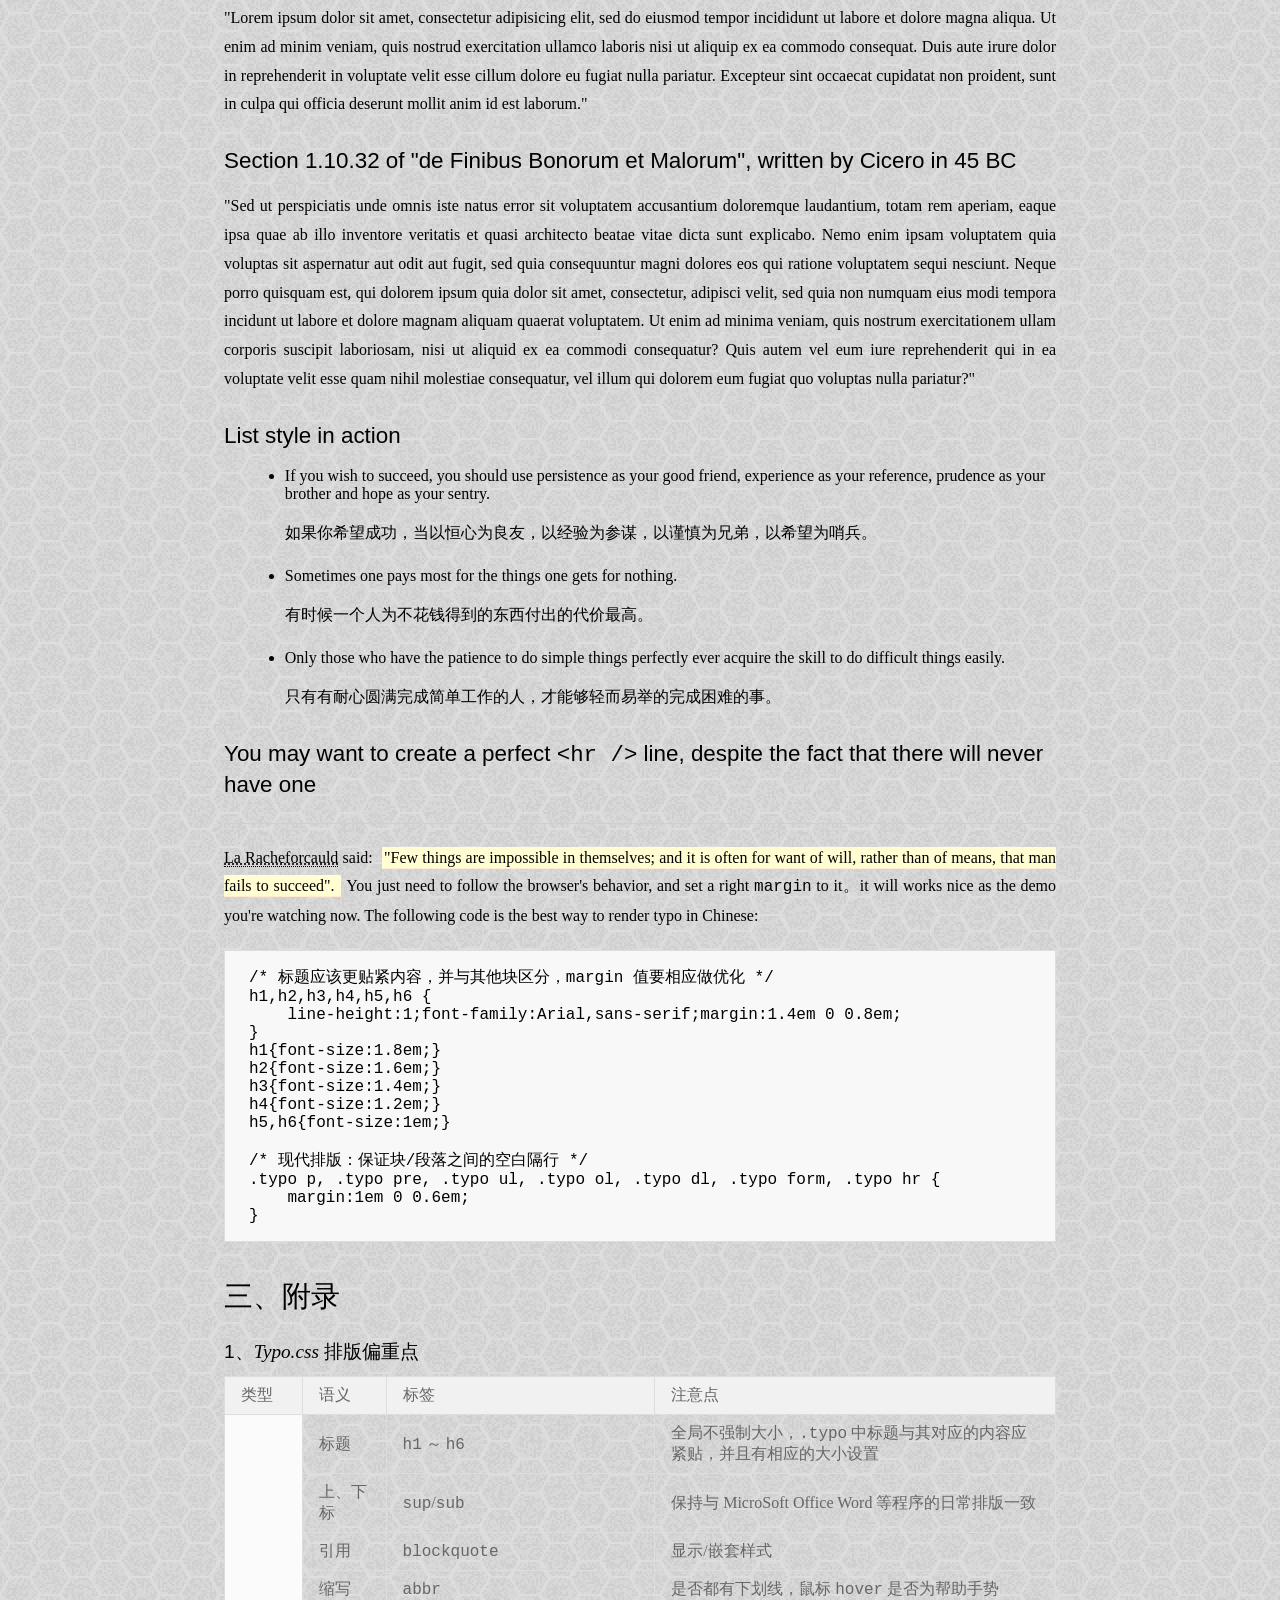
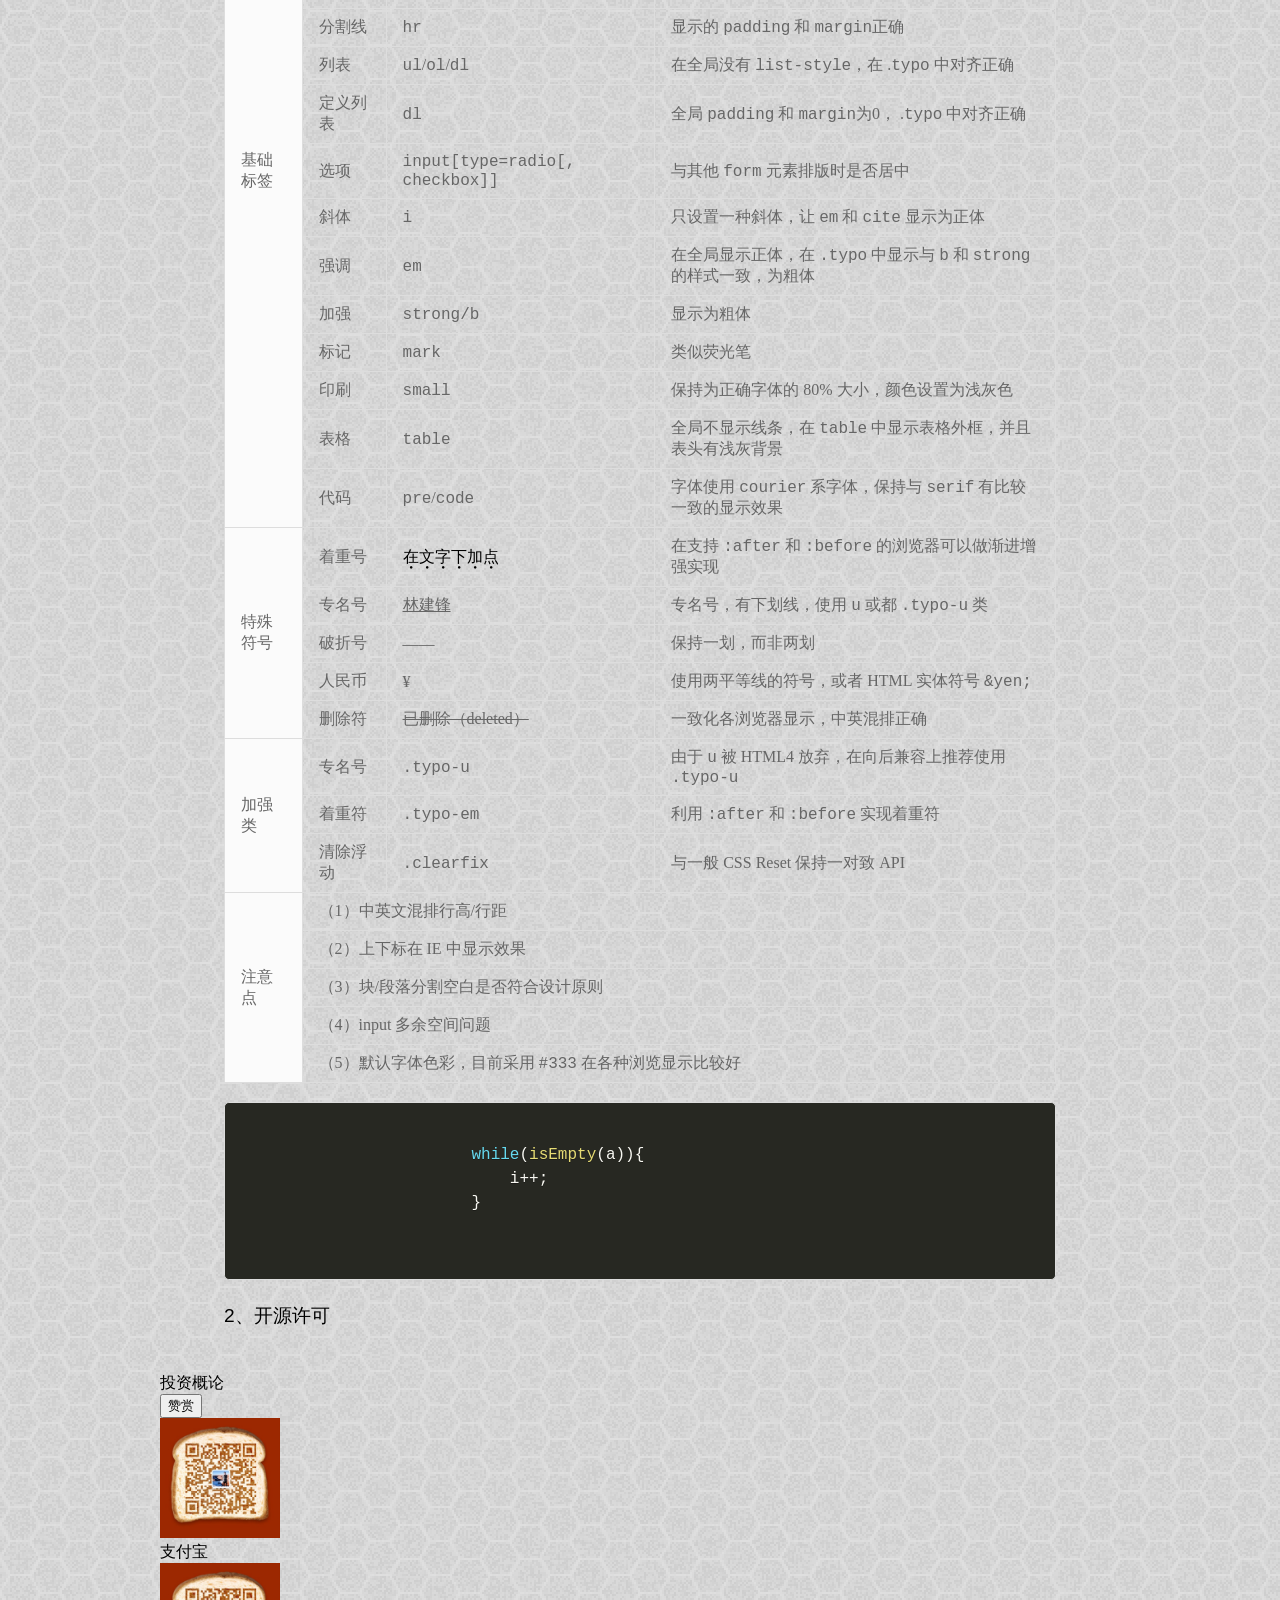
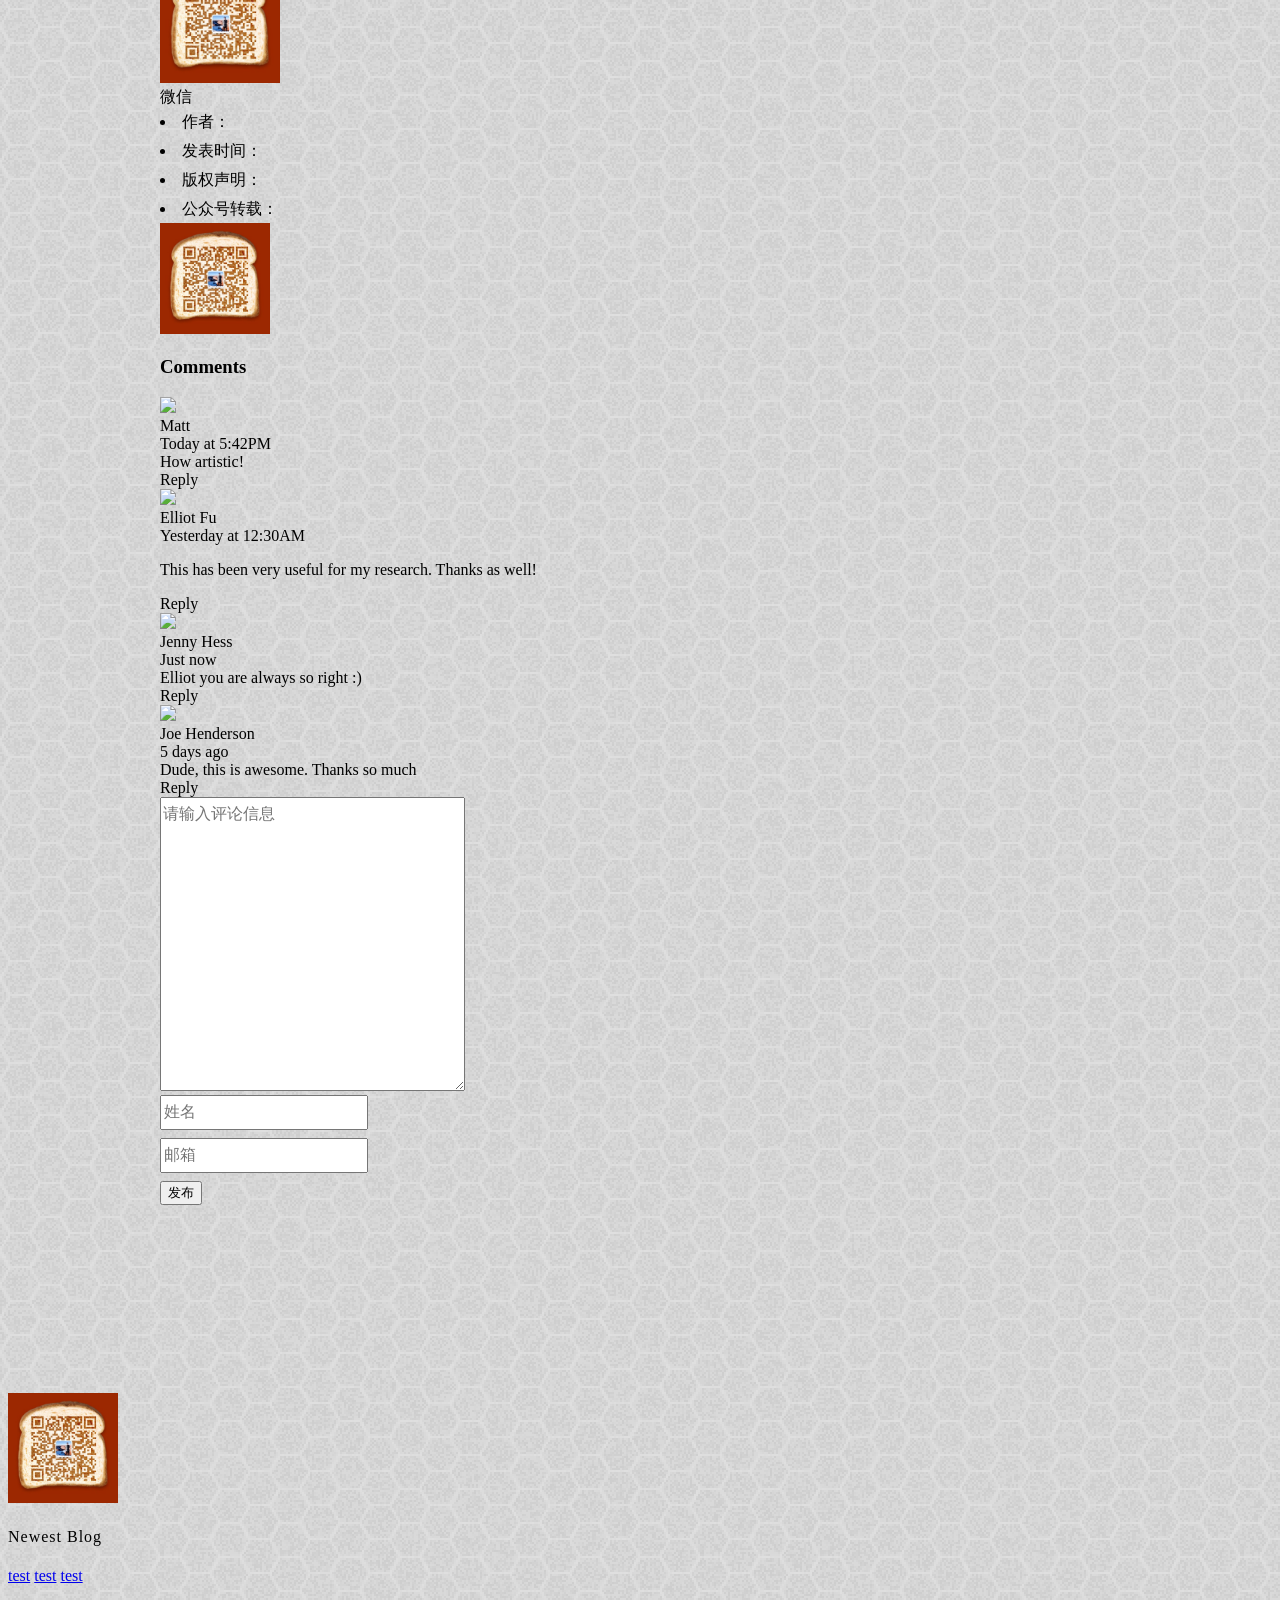
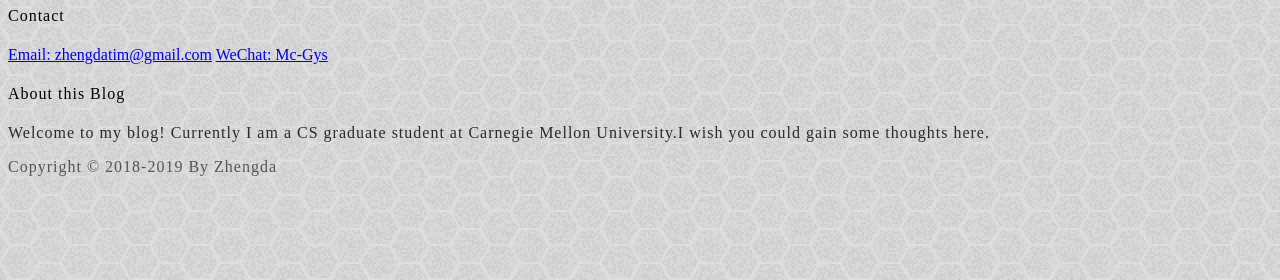
==== commit 5b8605e2: ""waypoint support added"" ====
--- a/blog.html
+++ b/blog.html
@@ -12,6 +12,10 @@
     <script src="https://cdn.jsdelivr.net/npm/semantic-ui@2.4.2/dist/semantic.min.js"></script>
     <script src="./static/js/prism.js"></script>
     <script src="./static/lib/tocbot/tocbot.min.js"></script>
+    <script src="./static/lib/qrcode/qrcode.js"></script>
+    <script src="//cdn.jsdelivr.net/npm/jquery.scrollto@2.1.2/jquery.scrollTo.min.js"></script>
+    <script src="./static/lib/waypoints/jquery.waypoints.js"></script>
+
     <link rel="stylesheet" href="./static/css/me.css">
     <link rel="stylesheet" href="./static/css/typo.css">
     <link rel="stylesheet" href="./static/css/animate.css">
@@ -49,7 +53,7 @@
 
 
 <!--main content-->
-<div class="m-container-small m-padded-tb-big animated fadeIn">
+<div id = "waypoint" class="m-container-small m-padded-tb-big animated fadeIn">
     <div class="ui container">
 
 <!--        头部-->
@@ -648,13 +652,12 @@
     </div>
 </div>
 
-<div class = "m-padded m-fixed m-right-bottom">
-
-    <div class="ui vertical icon buttons" style="z-index: 1">
+<div id="toolbar" class = "m-padded m-fixed m-right-bottom" style="z-index: 1;display: none" >
+    <div class="ui vertical icon buttons" >
         <button class="ui teal toc button" type="button">目录</button>
         <a href="#comment-container" class="ui teal button" >留言</a>
-        <button class="ui icon button"><i class="weixin icon"></i></button>
-        <a href="#" class="ui icon button"><i class="chevron up icon"></i></a>
+        <button class="ui wechat icon button"><i class="weixin icon"></i></button>
+        <div id="toTop-button" class="ui icon button"><i class="chevron up icon"></i></div>
     </div>
 
 </div>
@@ -663,6 +666,10 @@
     <ol class="js-toc">
 
     </ol>
+</div>
+
+<div  id = "qrcode" class="ui wechat-qr flowing popup transition hidden" style="width: 130px">
+<!--    <img src="./static/images/wechat.png" alt="" class="ui rounded image" style="width: 120px">-->
 </div>
 
 
@@ -732,7 +739,38 @@
         position : 'left center'
     });
 
-
+    $('.wechat').popup({
+        popup : $('.wechat-qr'),
+        on : 'hover',
+        position : 'left center'
+    });
+
+    var qrcode = new QRCode("qrcode", {
+        text: "http://jindo.dev.naver.com/collie",
+        width: 110,
+        height: 110,
+        colorDark : "#000000",
+        colorLight : "#ffffff",
+        correctLevel : QRCode.CorrectLevel.H
+    });
+
+    $('#toTop-button').click(function () {
+        $(window).scrollTo(0,500);
+    })
+
+
+    var waypoint = new Waypoint({
+        element: document.getElementById('waypoint'),
+        handler: function(direction) {
+            if(direction == 'down') {
+                $('#toolbar').show(100);
+            }
+            else {
+                $('#toolbar').hide(500);
+            }
+            console.log('Scrolled to waypoint!' + direction)
+        }
+    })
 </script>
 </body>
 </html>
